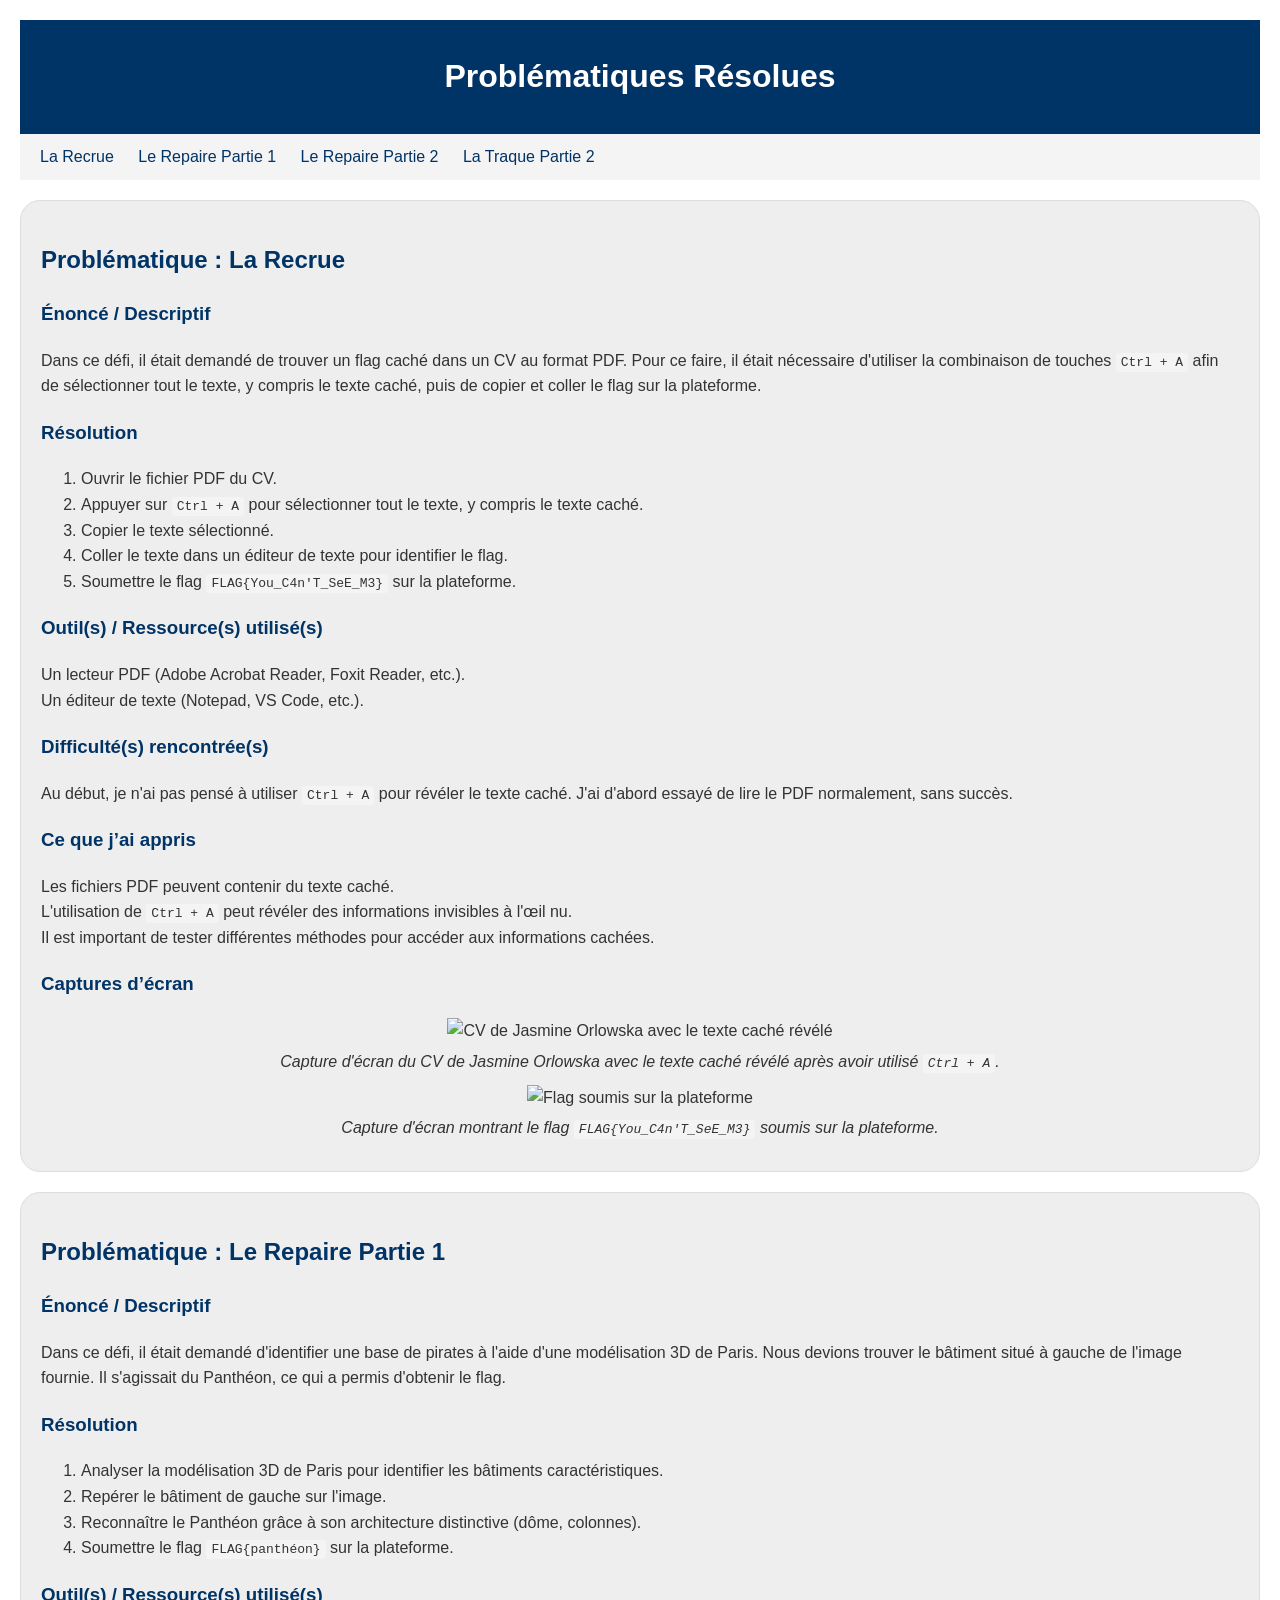
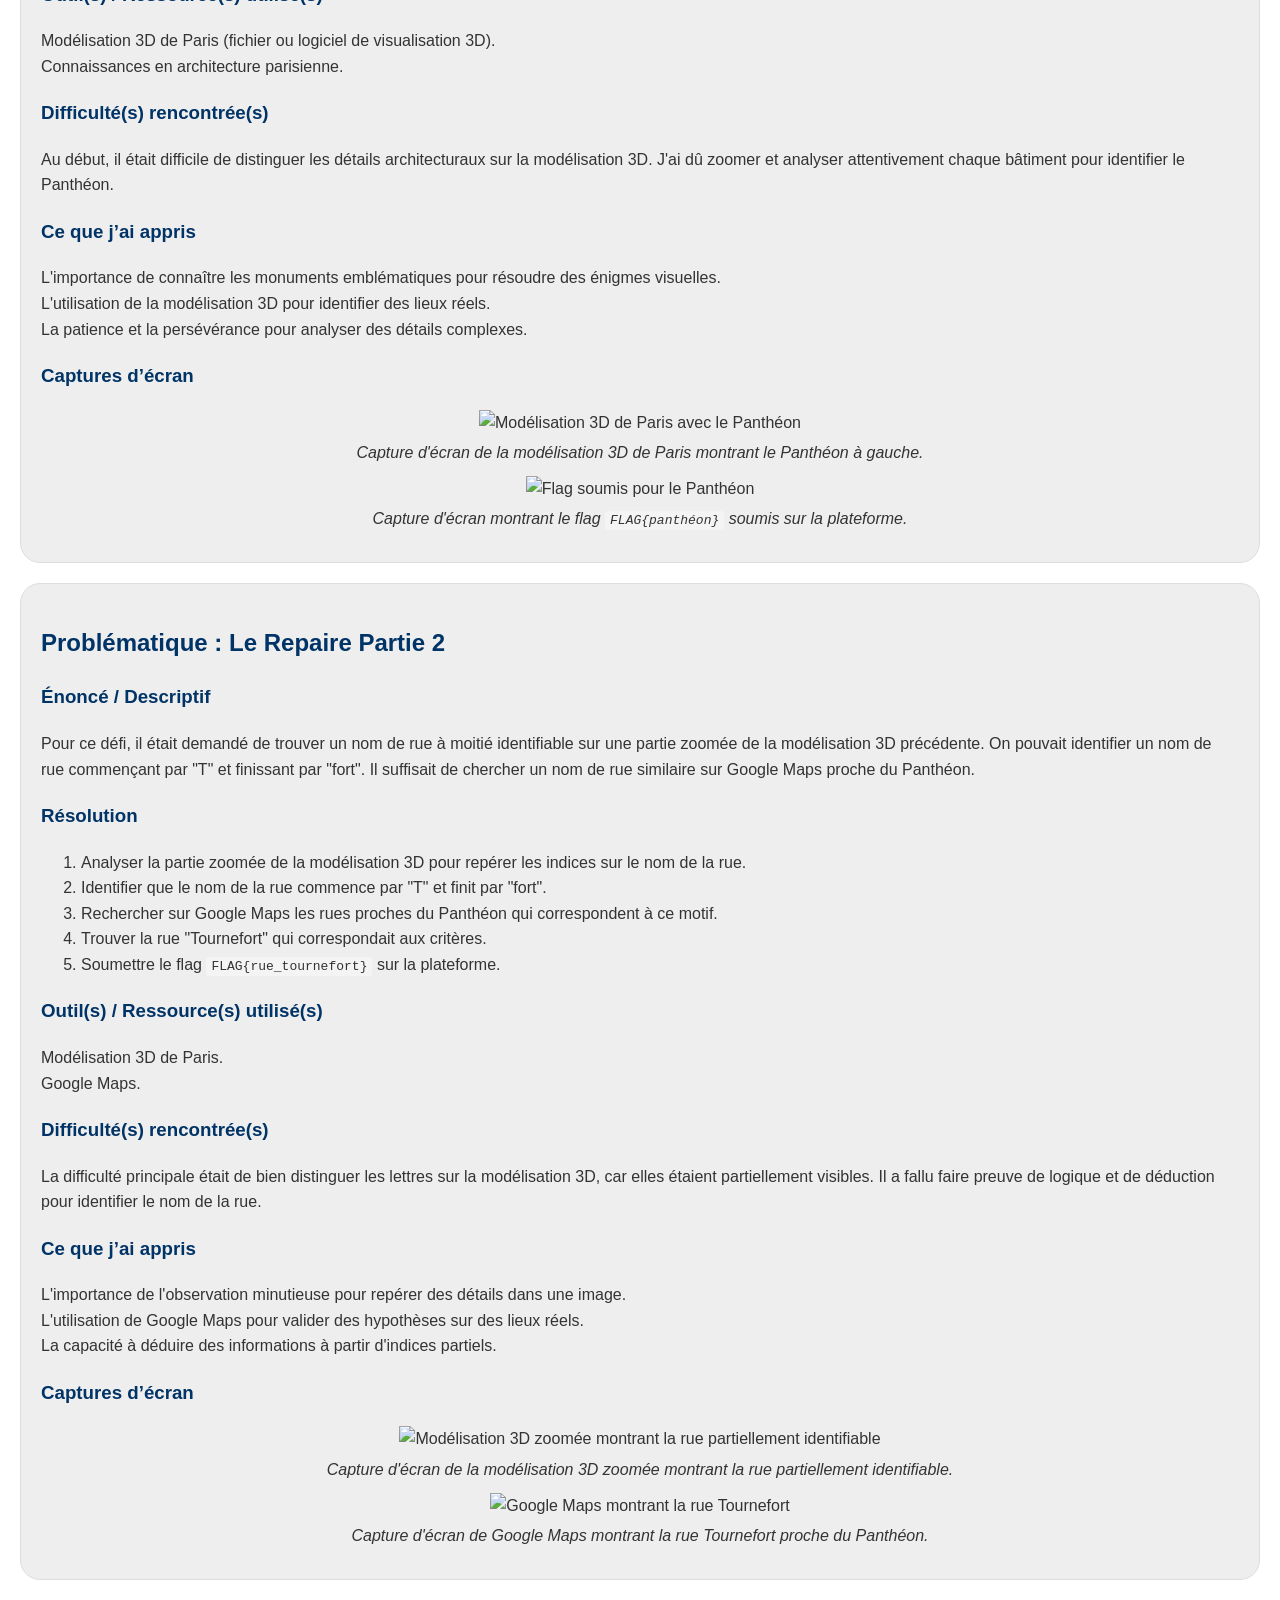
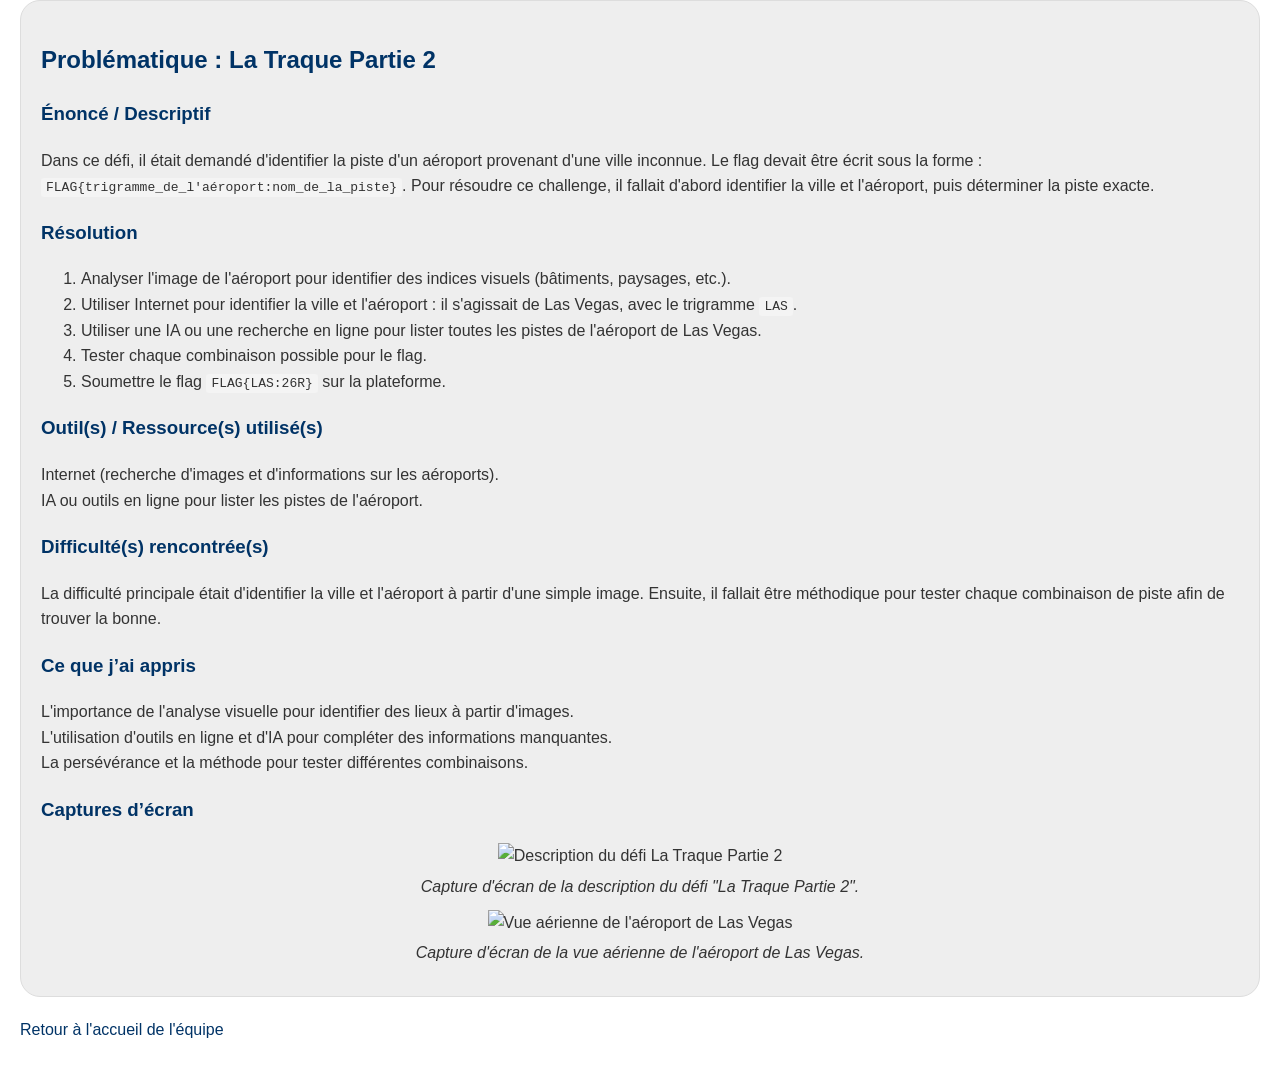
==== alexandre-bouchey.html @ 7305a007 "Added roles & created members templates" ====
<!DOCTYPE html>
<html lang="fr">
<head>
    <meta charset="UTF-8">
    <meta name="viewport" content="width=device-width, initial-scale=1.0">
    <title>Problématiques Résolues - Cybersécurité</title>
    <link rel="stylesheet" href="style.css" />
</head>
<body>
    <header>
        <h1>Problématiques Résolues</h1>
    </header>

    <nav>
        <a href="#recrue">La Recrue</a>
        <a href="#repaire1">Le Repaire Partie 1</a>
        <a href="#repaire2">Le Repaire Partie 2</a>
        <a href="#traque2">La Traque Partie 2</a>
    </nav>

    <main>
        <!-- Problématique 1 : La Recrue -->
        <section id="recrue">
            <h2>Problématique : La Recrue</h2>

            <h3>Énoncé / Descriptif</h3>
            <p>
                Dans ce défi, il était demandé de trouver un flag caché dans un CV au format PDF.
                Pour ce faire, il était nécessaire d'utiliser la combinaison de touches <code>Ctrl + A</code>
                afin de sélectionner tout le texte, y compris le texte caché, puis de copier et coller le flag sur la plateforme.
            </p>

            <h3>Résolution</h3>
            <ol>
                <li>Ouvrir le fichier PDF du CV.</li>
                <li>Appuyer sur <code>Ctrl + A</code> pour sélectionner tout le texte, y compris le texte caché.</li>
                <li>Copier le texte sélectionné.</li>
                <li>Coller le texte dans un éditeur de texte pour identifier le flag.</li>
                <li>Soumettre le flag <code>FLAG{You_C4n'T_SeE_M3}</code> sur la plateforme.</li>
            </ol>

            <h3>Outil(s) / Ressource(s) utilisé(s)</h3>
            <ul>
                <li>Un lecteur PDF (Adobe Acrobat Reader, Foxit Reader, etc.).</li>
                <li>Un éditeur de texte (Notepad, VS Code, etc.).</li>
            </ul>

            <h3>Difficulté(s) rencontrée(s)</h3>
            <p>
                Au début, je n'ai pas pensé à utiliser <code>Ctrl + A</code> pour révéler le texte caché.
                J'ai d'abord essayé de lire le PDF normalement, sans succès.
            </p>

            <h3>Ce que j’ai appris</h3>
            <ul>
                <li>Les fichiers PDF peuvent contenir du texte caché.</li>
                <li>L'utilisation de <code>Ctrl + A</code> peut révéler des informations invisibles à l'œil nu.</li>
                <li>Il est important de tester différentes méthodes pour accéder aux informations cachées.</li>
            </ul>

            <h3>Captures d’écran</h3>
            <figure>
                <img src="/assets/2_revealed_text.jpeg" alt="CV de Jasmine Orlowska avec le texte caché révélé">
                <figcaption>
                    Capture d'écran du CV de Jasmine Orlowska avec le texte caché révélé après avoir utilisé <code>Ctrl + A</code>.
                </figcaption>
            </figure>
            <figure>
                <img src="/assets/2_flag_submit.jpeg" alt="Flag soumis sur la plateforme">
                <figcaption>
                    Capture d'écran montrant le flag <code>FLAG{You_C4n'T_SeE_M3}</code> soumis sur la plateforme.
                </figcaption>
            </figure>
        </section>

        <!-- Problématique 2 : Le Repaire Partie 1 -->
        <section id="repaire1">
            <h2>Problématique : Le Repaire Partie 1</h2>

            <h3>Énoncé / Descriptif</h3>
            <p>
                Dans ce défi, il était demandé d'identifier une base de pirates à l'aide d'une modélisation 3D de Paris.
                Nous devions trouver le bâtiment situé à gauche de l'image fournie.
                Il s'agissait du Panthéon, ce qui a permis d'obtenir le flag.
            </p>

            <h3>Résolution</h3>
            <ol>
                <li>Analyser la modélisation 3D de Paris pour identifier les bâtiments caractéristiques.</li>
                <li>Repérer le bâtiment de gauche sur l'image.</li>
                <li>Reconnaître le Panthéon grâce à son architecture distinctive (dôme, colonnes).</li>
                <li>Soumettre le flag <code>FLAG{panthéon}</code> sur la plateforme.</li>
            </ol>

            <h3>Outil(s) / Ressource(s) utilisé(s)</h3>
            <ul>
                <li>Modélisation 3D de Paris (fichier ou logiciel de visualisation 3D).</li>
                <li>Connaissances en architecture parisienne.</li>
            </ul>

            <h3>Difficulté(s) rencontrée(s)</h3>
            <p>
                Au début, il était difficile de distinguer les détails architecturaux sur la modélisation 3D.
                J'ai dû zoomer et analyser attentivement chaque bâtiment pour identifier le Panthéon.
            </p>

            <h3>Ce que j’ai appris</h3>
            <ul>
                <li>L'importance de connaître les monuments emblématiques pour résoudre des énigmes visuelles.</li>
                <li>L'utilisation de la modélisation 3D pour identifier des lieux réels.</li>
                <li>La patience et la persévérance pour analyser des détails complexes.</li>
            </ul>

            <h3>Captures d’écran</h3>
            <figure>
                <img src="/assets/3_pantheon_3d.png" alt="Modélisation 3D de Paris avec le Panthéon">
                <figcaption>
                    Capture d'écran de la modélisation 3D de Paris montrant le Panthéon à gauche.
                </figcaption>
            </figure>
            <figure>
                <img src="/assets/3_flag_submit.jpeg" alt="Flag soumis pour le Panthéon">
                <figcaption>
                    Capture d'écran montrant le flag <code>FLAG{panthéon}</code> soumis sur la plateforme.
                </figcaption>
            </figure>
        </section>

        <!-- Problématique 3 : Le Repaire Partie 2 -->
        <section id="repaire2">
            <h2>Problématique : Le Repaire Partie 2</h2>

            <h3>Énoncé / Descriptif</h3>
            <p>
                Pour ce défi, il était demandé de trouver un nom de rue à moitié identifiable sur une partie zoomée de la modélisation 3D précédente.
                On pouvait identifier un nom de rue commençant par "T" et finissant par "fort".
                Il suffisait de chercher un nom de rue similaire sur Google Maps proche du Panthéon.
            </p>

            <h3>Résolution</h3>
            <ol>
                <li>Analyser la partie zoomée de la modélisation 3D pour repérer les indices sur le nom de la rue.</li>
                <li>Identifier que le nom de la rue commence par "T" et finit par "fort".</li>
                <li>Rechercher sur Google Maps les rues proches du Panthéon qui correspondent à ce motif.</li>
                <li>Trouver la rue "Tournefort" qui correspondait aux critères.</li>
                <li>Soumettre le flag <code>FLAG{rue_tournefort}</code> sur la plateforme.</li>
            </ol>

            <h3>Outil(s) / Ressource(s) utilisé(s)</h3>
            <ul>
                <li>Modélisation 3D de Paris.</li>
                <li>Google Maps.</li>
            </ul>

            <h3>Difficulté(s) rencontrée(s)</h3>
            <p>
                La difficulté principale était de bien distinguer les lettres sur la modélisation 3D, car elles étaient partiellement visibles.
                Il a fallu faire preuve de logique et de déduction pour identifier le nom de la rue.
            </p>

            <h3>Ce que j’ai appris</h3>
            <ul>
                <li>L'importance de l'observation minutieuse pour repérer des détails dans une image.</li>
                <li>L'utilisation de Google Maps pour valider des hypothèses sur des lieux réels.</li>
                <li>La capacité à déduire des informations à partir d'indices partiels.</li>
            </ul>

            <h3>Captures d’écran</h3>
            <figure>
                <img src="/assets/4_rue_tournefort.png" alt="Modélisation 3D zoomée montrant la rue partiellement identifiable">
                <figcaption>
                    Capture d'écran de la modélisation 3D zoomée montrant la rue partiellement identifiable.
                </figcaption>
            </figure>
            <figure>
                <img src="/assets/4_google_maps.png" alt="Google Maps montrant la rue Tournefort">
                <figcaption>
                    Capture d'écran de Google Maps montrant la rue Tournefort proche du Panthéon.
                </figcaption>
            </figure>
            <!--<figure>
                <img src="/assets/" alt="Flag soumis pour la rue Tournefort">
                <figcaption>
                    Capture d'écran montrant le flag <code>FLAG{rue_tournefort}</code> soumis sur la plateforme.
                </figcaption>
            </figure> --!>
        </section>

        <!-- Problématique 4 : La Traque Partie 2 -->
        <section id="traque2">
            <h2>Problématique : La Traque Partie 2</h2>

            <h3>Énoncé / Descriptif</h3>
            <p>
                Dans ce défi, il était demandé d'identifier la piste d'un aéroport provenant d'une ville inconnue.
                Le flag devait être écrit sous la forme : <code>FLAG{trigramme_de_l'aéroport:nom_de_la_piste}</code>.
                Pour résoudre ce challenge, il fallait d'abord identifier la ville et l'aéroport, puis déterminer la piste exacte.
            </p>

            <h3>Résolution</h3>
            <ol>
                <li>Analyser l'image de l'aéroport pour identifier des indices visuels (bâtiments, paysages, etc.).</li>
                <li>Utiliser Internet pour identifier la ville et l'aéroport : il s'agissait de Las Vegas, avec le trigramme <code>LAS</code>.</li>
                <li>Utiliser une IA ou une recherche en ligne pour lister toutes les pistes de l'aéroport de Las Vegas.</li>
                <li>Tester chaque combinaison possible pour le flag.</li>
                <li>Soumettre le flag <code>FLAG{LAS:26R}</code> sur la plateforme.</li>
            </ol>

            <h3>Outil(s) / Ressource(s) utilisé(s)</h3>
            <ul>
                <li>Internet (recherche d'images et d'informations sur les aéroports).</li>
                <li>IA ou outils en ligne pour lister les pistes de l'aéroport.</li>
            </ul>

            <h3>Difficulté(s) rencontrée(s)</h3>
            <p>
                La difficulté principale était d'identifier la ville et l'aéroport à partir d'une simple image.
                Ensuite, il fallait être méthodique pour tester chaque combinaison de piste afin de trouver la bonne.
            </p>

            <h3>Ce que j’ai appris</h3>
            <ul>
                <li>L'importance de l'analyse visuelle pour identifier des lieux à partir d'images.</li>
                <li>L'utilisation d'outils en ligne et d'IA pour compléter des informations manquantes.</li>
                <li>La persévérance et la méthode pour tester différentes combinaisons.</li>
            </ul>

            <h3>Captures d’écran</h3>
            <figure>
                <img src="/assets/instructions_la_traque_2.png" alt="Description du défi La Traque Partie 2">
                <figcaption>
                    Capture d'écran de la description du défi "La Traque Partie 2".
                </figcaption>
            </figure>
            <figure>
                <img src="/assets/5_las_vegas_airport.jpg" alt="Vue aérienne de l'aéroport de Las Vegas" height="750px">
                <figcaption>
                    Capture d'écran de la vue aérienne de l'aéroport de Las Vegas.
                </figcaption>
            </figure>
            <!--<figure>
                <img src="/assets/" alt="">
                <figcaption>
                </figcaption>
            </figure> -->
        </section>
    </main>

    <footer>
        <p><a href="index.html">Retour à l'accueil de l'équipe</a></p>
    </footer>
</body>
</html>
---- style.css ----
html {
    scroll-behavior: smooth;
}

body {
    font-family: Arial, sans-serif;
    line-height: 1.6;
    margin: 0;
    padding: 20px;
    color: #333;
}

header {
    background-color: #003366;
    color: white;
    padding: 10px 20px;
    text-align: center;

}

nav {
    background-color: #f4f4f4;
    padding: 10px;
}

nav a {
    margin: 0 10px;
    color: #003366;
    text-decoration: none;
}

section {
    margin: 20px 0;
    padding: 20px;
    border: 1px solid #ddd;
    border-radius: 20px;
    background-color: #eeeeee;
}

h1 {
    color: white;
}

h2, h3 {
    color: #003366;
}

code {
    background-color: #f4f4f4;
    padding: 2px 5px;
    border-radius: 3px;
    font-family: monospace;
}

figure {
    margin: 10px 0;
    text-align: center;
}

figcaption {
    font-style: italic;
    margin-top: 5px;
}

a {
    color: #003366;
    text-decoration: none;
}

a:hover {
    text-decoration: underline;
}

ul {
    list-style: none;
    padding: 0;
}

img {
    max-width: 100%;
}
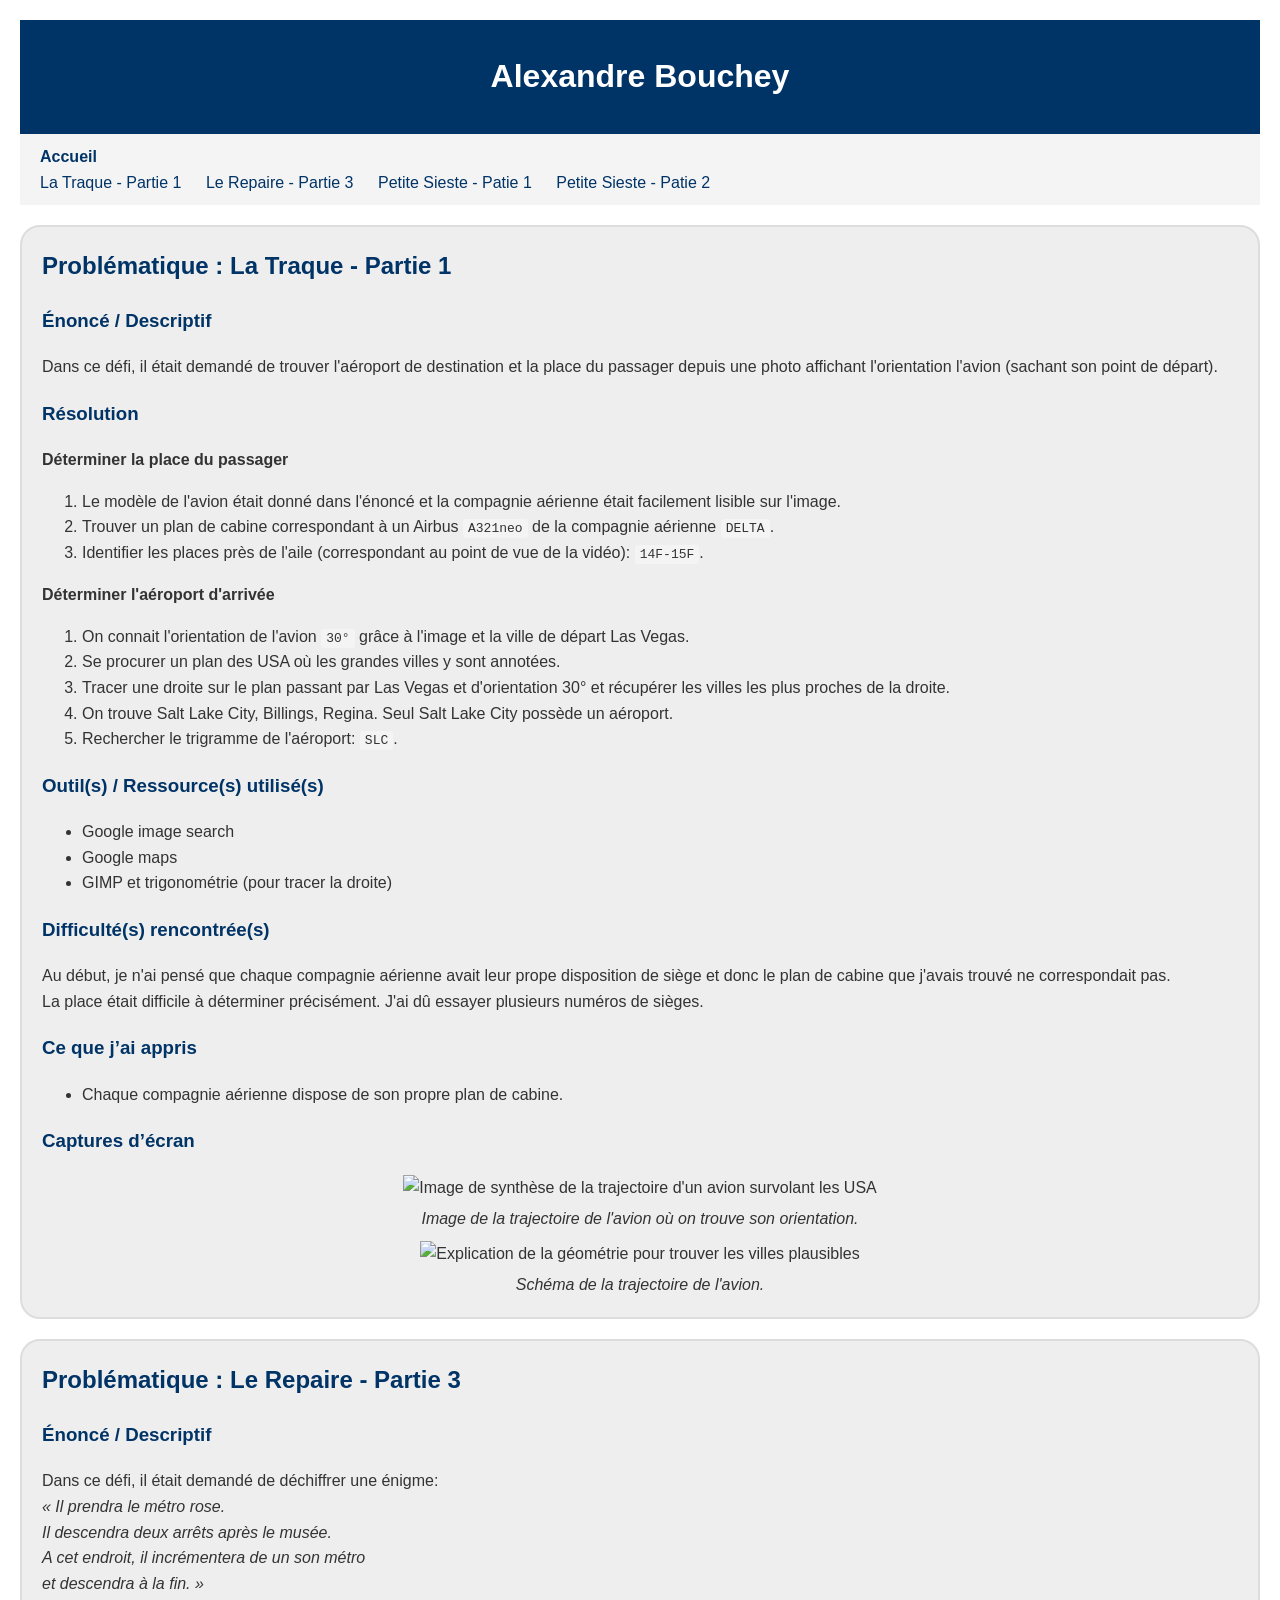
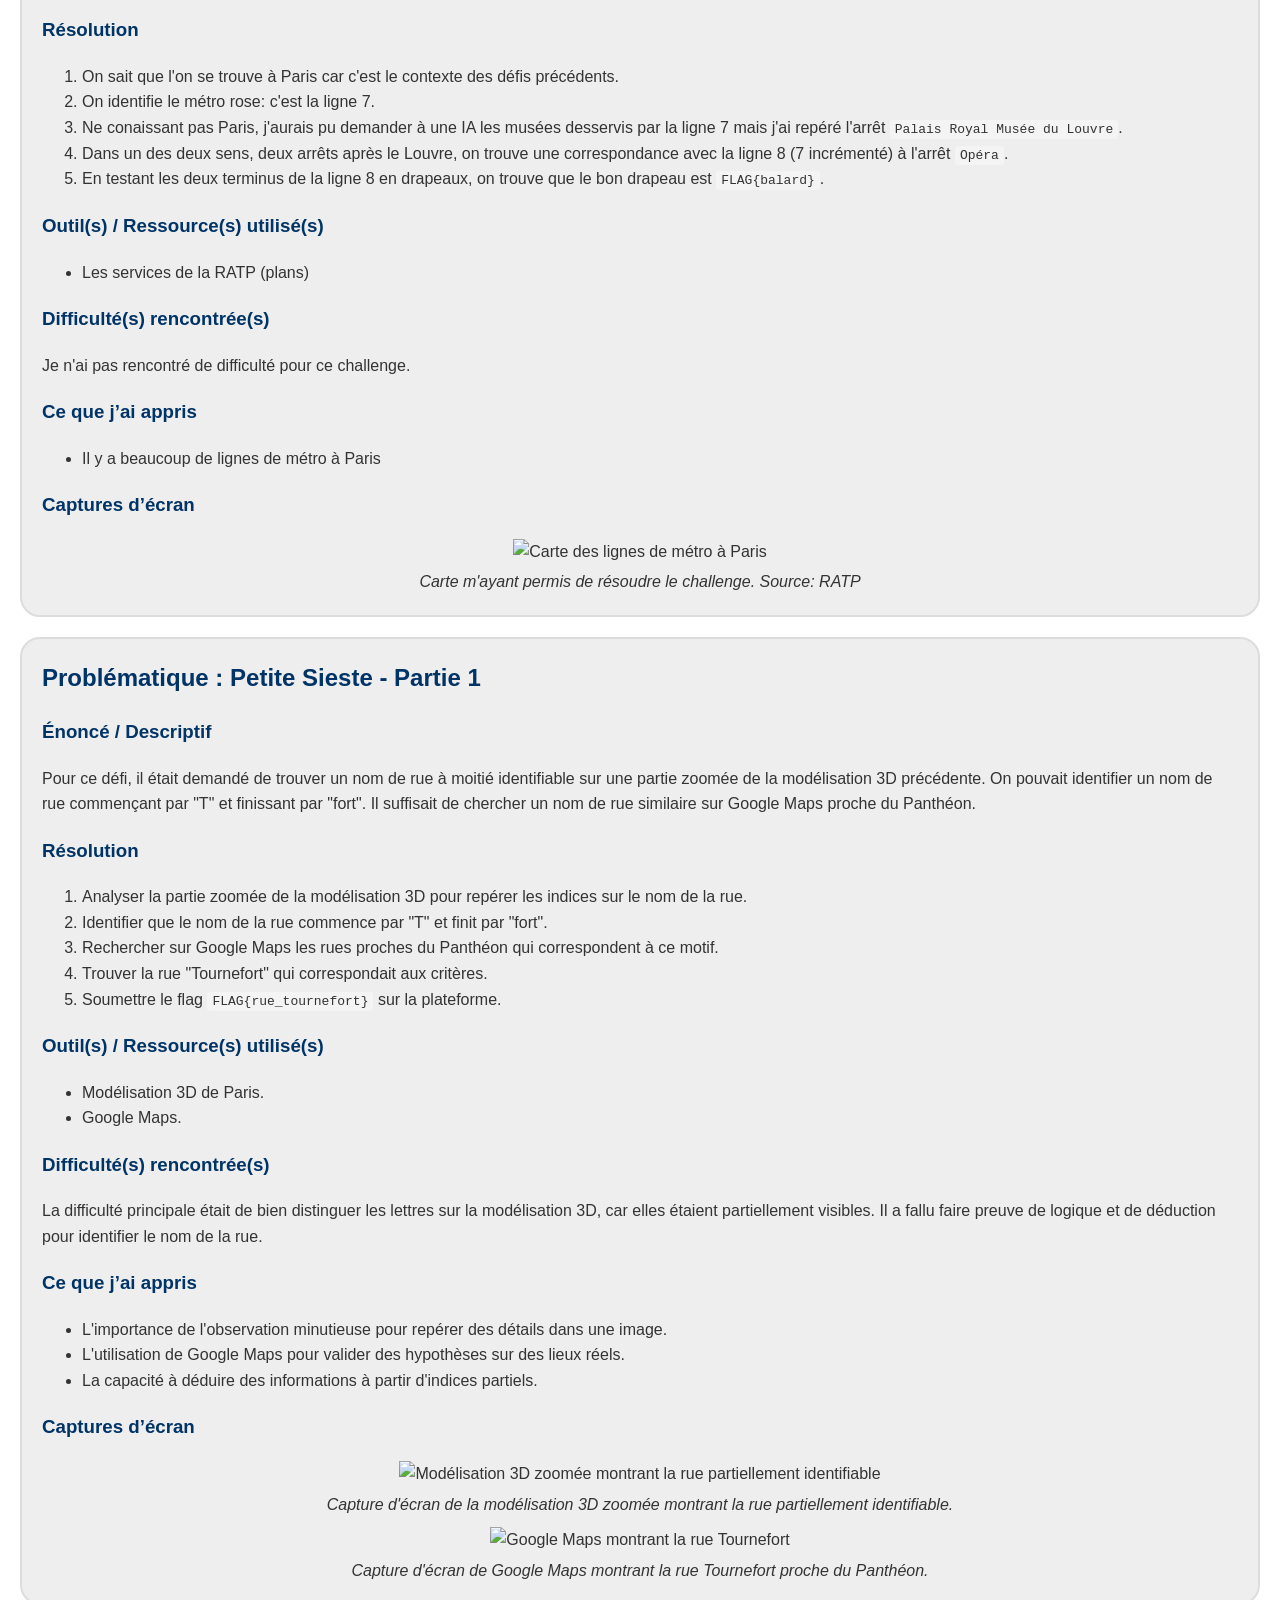
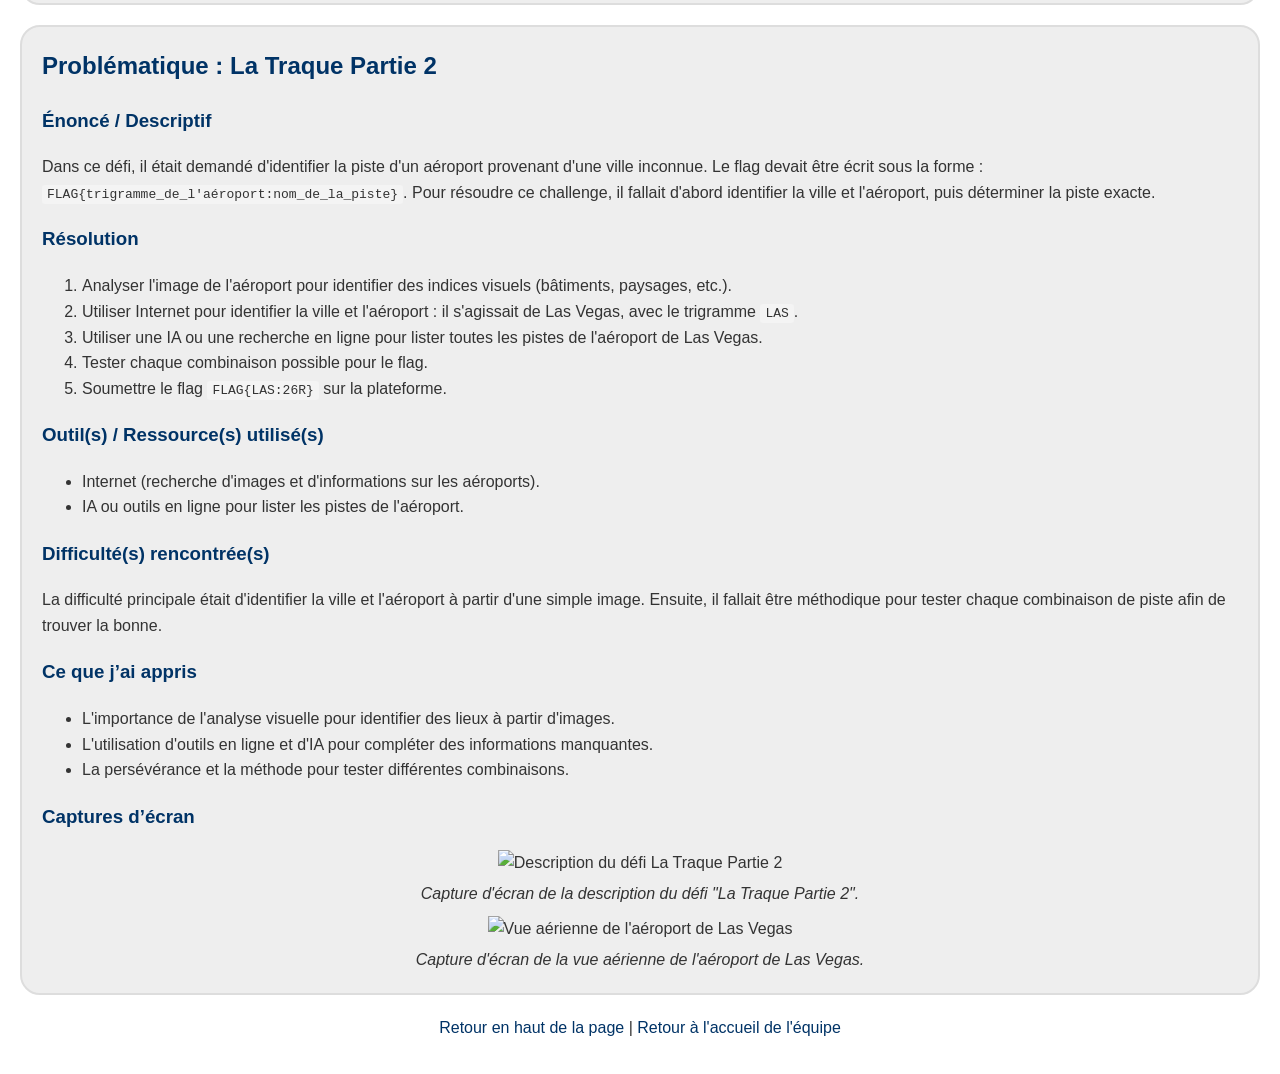
==== commit 0e47ccb5: "started to fill in informations & adjusted the look" ====
--- a/alexandre-bouchey.html
+++ b/alexandre-bouchey.html
@@ -3,132 +3,135 @@
 <head>
     <meta charset="UTF-8">
     <meta name="viewport" content="width=device-width, initial-scale=1.0">
-    <title>Problématiques Résolues - Cybersécurité</title>
+    <title>NGGYU - Alexandre Bouchey</title>
     <link rel="stylesheet" href="style.css" />
 </head>
 <body>
     <header>
-        <h1>Problématiques Résolues</h1>
+        <h1>Alexandre Bouchey</h1>
     </header>
 
     <nav>
-        <a href="#recrue">La Recrue</a>
-        <a href="#repaire1">Le Repaire Partie 1</a>
-        <a href="#repaire2">Le Repaire Partie 2</a>
-        <a href="#traque2">La Traque Partie 2</a>
+        <a class="important-link" href="/index.html">Accueil</a>
+        <br/>
+        <a href="#traque1">La Traque - Partie 1</a>
+        <a href="#repaire3">Le Repaire - Partie 3</a>
+        <a href="#petite-sieste1">Petite Sieste - Patie 1</a>
+        <a href="#petite-sieste2">Petite Sieste - Patie 2</a>
     </nav>
 
     <main>
-        <!-- Problématique 1 : La Recrue -->
-        <section id="recrue">
-            <h2>Problématique : La Recrue</h2>
-
-            <h3>Énoncé / Descriptif</h3>
-            <p>
-                Dans ce défi, il était demandé de trouver un flag caché dans un CV au format PDF.
-                Pour ce faire, il était nécessaire d'utiliser la combinaison de touches <code>Ctrl + A</code>
-                afin de sélectionner tout le texte, y compris le texte caché, puis de copier et coller le flag sur la plateforme.
-            </p>
-
-            <h3>Résolution</h3>
-            <ol>
-                <li>Ouvrir le fichier PDF du CV.</li>
-                <li>Appuyer sur <code>Ctrl + A</code> pour sélectionner tout le texte, y compris le texte caché.</li>
-                <li>Copier le texte sélectionné.</li>
-                <li>Coller le texte dans un éditeur de texte pour identifier le flag.</li>
-                <li>Soumettre le flag <code>FLAG{You_C4n'T_SeE_M3}</code> sur la plateforme.</li>
-            </ol>
-
-            <h3>Outil(s) / Ressource(s) utilisé(s)</h3>
-            <ul>
-                <li>Un lecteur PDF (Adobe Acrobat Reader, Foxit Reader, etc.).</li>
-                <li>Un éditeur de texte (Notepad, VS Code, etc.).</li>
-            </ul>
-
-            <h3>Difficulté(s) rencontrée(s)</h3>
-            <p>
-                Au début, je n'ai pas pensé à utiliser <code>Ctrl + A</code> pour révéler le texte caché.
-                J'ai d'abord essayé de lire le PDF normalement, sans succès.
-            </p>
-
-            <h3>Ce que j’ai appris</h3>
-            <ul>
-                <li>Les fichiers PDF peuvent contenir du texte caché.</li>
-                <li>L'utilisation de <code>Ctrl + A</code> peut révéler des informations invisibles à l'œil nu.</li>
-                <li>Il est important de tester différentes méthodes pour accéder aux informations cachées.</li>
-            </ul>
-
-            <h3>Captures d’écran</h3>
-            <figure>
-                <img src="/assets/2_revealed_text.jpeg" alt="CV de Jasmine Orlowska avec le texte caché révélé">
-                <figcaption>
-                    Capture d'écran du CV de Jasmine Orlowska avec le texte caché révélé après avoir utilisé <code>Ctrl + A</code>.
-                </figcaption>
-            </figure>
-            <figure>
-                <img src="/assets/2_flag_submit.jpeg" alt="Flag soumis sur la plateforme">
-                <figcaption>
-                    Capture d'écran montrant le flag <code>FLAG{You_C4n'T_SeE_M3}</code> soumis sur la plateforme.
-                </figcaption>
-            </figure>
-        </section>
-
-        <!-- Problématique 2 : Le Repaire Partie 1 -->
-        <section id="repaire1">
-            <h2>Problématique : Le Repaire Partie 1</h2>
-
-            <h3>Énoncé / Descriptif</h3>
-            <p>
-                Dans ce défi, il était demandé d'identifier une base de pirates à l'aide d'une modélisation 3D de Paris.
-                Nous devions trouver le bâtiment situé à gauche de l'image fournie.
-                Il s'agissait du Panthéon, ce qui a permis d'obtenir le flag.
-            </p>
-
-            <h3>Résolution</h3>
-            <ol>
-                <li>Analyser la modélisation 3D de Paris pour identifier les bâtiments caractéristiques.</li>
-                <li>Repérer le bâtiment de gauche sur l'image.</li>
-                <li>Reconnaître le Panthéon grâce à son architecture distinctive (dôme, colonnes).</li>
-                <li>Soumettre le flag <code>FLAG{panthéon}</code> sur la plateforme.</li>
-            </ol>
-
-            <h3>Outil(s) / Ressource(s) utilisé(s)</h3>
-            <ul>
-                <li>Modélisation 3D de Paris (fichier ou logiciel de visualisation 3D).</li>
-                <li>Connaissances en architecture parisienne.</li>
-            </ul>
-
-            <h3>Difficulté(s) rencontrée(s)</h3>
-            <p>
-                Au début, il était difficile de distinguer les détails architecturaux sur la modélisation 3D.
-                J'ai dû zoomer et analyser attentivement chaque bâtiment pour identifier le Panthéon.
-            </p>
-
-            <h3>Ce que j’ai appris</h3>
-            <ul>
-                <li>L'importance de connaître les monuments emblématiques pour résoudre des énigmes visuelles.</li>
-                <li>L'utilisation de la modélisation 3D pour identifier des lieux réels.</li>
-                <li>La patience et la persévérance pour analyser des détails complexes.</li>
-            </ul>
-
-            <h3>Captures d’écran</h3>
-            <figure>
-                <img src="/assets/3_pantheon_3d.png" alt="Modélisation 3D de Paris avec le Panthéon">
-                <figcaption>
-                    Capture d'écran de la modélisation 3D de Paris montrant le Panthéon à gauche.
-                </figcaption>
-            </figure>
-            <figure>
-                <img src="/assets/3_flag_submit.jpeg" alt="Flag soumis pour le Panthéon">
-                <figcaption>
-                    Capture d'écran montrant le flag <code>FLAG{panthéon}</code> soumis sur la plateforme.
-                </figcaption>
-            </figure>
-        </section>
-
-        <!-- Problématique 3 : Le Repaire Partie 2 -->
-        <section id="repaire2">
-            <h2>Problématique : Le Repaire Partie 2</h2>
+        <section id="traque1">
+            <h2>Problématique : La Traque - Partie 1</h2>
+
+            <h3>Énoncé / Descriptif</h3>
+            <p>
+                Dans ce défi, il était demandé de trouver l'aéroport de destination et la place du passager depuis une photo affichant l'orientation l'avion (sachant son point de départ).
+            </p>
+
+            <h3>Résolution</h3>
+            <strong>Déterminer la place du passager</strong>
+            <ol>
+                <li>Le modèle de l'avion était donné dans l'énoncé et la compagnie aérienne était facilement lisible sur l'image.</li>
+                <li>Trouver un plan de cabine correspondant à un Airbus <code>A321neo</code> de la compagnie aérienne <code>DELTA</code>.</li>
+                <li>Identifier les places près de l'aile (correspondant au point de vue de la vidéo): <code>14F-15F</code>.</li>
+            </ol>
+            <strong>Déterminer l'aéroport d'arrivée</strong>
+            <ol>
+                <li>On connait l'orientation de l'avion <code>30°</code> grâce à l'image et la ville de départ Las Vegas.</li>
+                <li>Se procurer un plan des USA où les grandes villes y sont annotées.</li>
+                <li>Tracer une droite sur le plan passant par Las Vegas et d'orientation 30° et récupérer les villes les plus proches de la droite.</li>
+                <li>On trouve Salt Lake City, Billings, Regina. Seul Salt Lake City possède un aéroport.</li>
+                <li>Rechercher le trigramme de l'aéroport: <code>SLC</code>.</li>
+            </ol>
+
+            <h3>Outil(s) / Ressource(s) utilisé(s)</h3>
+            <ul>
+                <li>Google image search</li>
+                <li>Google maps</li>
+                <li>GIMP et trigonométrie (pour tracer la droite)</li>
+            </ul>
+
+            <h3>Difficulté(s) rencontrée(s)</h3>
+            <p>
+                Au début, je n'ai pensé que chaque compagnie aérienne avait leur prope disposition de siège et donc le plan de cabine que j'avais trouvé ne correspondait pas.
+                <br/>
+                La place était difficile à déterminer précisément. J'ai dû essayer plusieurs numéros de sièges.
+            </p>
+
+            <h3>Ce que j’ai appris</h3>
+            <ul>
+                <li>Chaque compagnie aérienne dispose de son propre plan de cabine.</li>
+            </ul>
+
+            <h3>Captures d’écran</h3>
+            <figure>
+                <img src="/assets/image_traque_2.jpg" alt="Image de synthèse de la trajectoire d'un avion survolant les USA">
+                <figcaption>
+                    Image de la trajectoire de l'avion où on trouve son orientation.
+                </figcaption>
+            </figure>
+            <figure>
+                <img src="/assets/la_traque_trigo.png" alt="Explication de la géométrie pour trouver les villes plausibles">
+                <figcaption>
+                    Schéma de la trajectoire de l'avion.
+                </figcaption>
+            </figure>
+        </section>
+
+        <section id="repaire3">
+            <h2>Problématique : Le Repaire - Partie 3</h2>
+
+            <h3>Énoncé / Descriptif</h3>
+            <p>
+                Dans ce défi, il était demandé de déchiffrer une énigme:
+                <br/>
+                <q>
+                    Il prendra le métro rose.
+                    <br/>
+                    Il descendra deux arrêts après le musée.
+                    <br/>
+                    A cet endroit, il incrémentera de un son métro
+                    <br/>
+                    et descendra à la fin.
+                </q>
+            </p>
+
+            <h3>Résolution</h3>
+            <ol>
+                <li>On sait que l'on se trouve à Paris car c'est le contexte des défis précédents.</li>
+                <li>On identifie le métro rose: c'est la ligne 7.</li>
+                <li>Ne conaissant pas Paris, j'aurais pu demander à une IA les musées desservis par la ligne 7 mais j'ai repéré l'arrêt <code>Palais Royal Musée du Louvre</code>.</li>
+                <li>Dans un des deux sens, deux arrêts après le Louvre, on trouve une correspondance avec la ligne 8 (7 incrémenté) à l'arrêt <code>Opéra</code>.</li>
+                <li>En testant les deux terminus de la ligne 8 en drapeaux, on trouve que le bon drapeau est <code>FLAG{balard}</code>.</li>
+            </ol>
+
+            <h3>Outil(s) / Ressource(s) utilisé(s)</h3>
+            <ul>
+                <li>Les services de la RATP (plans)</li>
+            </ul>
+
+            <h3>Difficulté(s) rencontrée(s)</h3>
+            <p>
+                Je n'ai pas rencontré de difficulté pour ce challenge.
+            </p>
+
+            <h3>Ce que j’ai appris</h3>
+            <ul>
+                <li>Il y a beaucoup de lignes de métro à Paris</li>
+            </ul>
+
+            <h3>Captures d’écran</h3>
+            <figure>
+                <img src="/assets/plan_metro_paris.png" alt="Carte des lignes de métro à Paris">
+                <figcaption>
+                    Carte m'ayant permis de résoudre le challenge. Source: RATP
+                </figcaption>
+            </figure>
+        </section>
+
+        <section id="petite-sieste1">
+            <h2>Problématique : Petite Sieste - Partie 1</h2>
 
             <h3>Énoncé / Descriptif</h3>
             <p>
@@ -247,7 +250,11 @@
     </main>
 
     <footer>
-        <p><a href="index.html">Retour à l'accueil de l'équipe</a></p>
+        <p>
+            <a href="#">Retour en haut de la page</a>
+            |
+            <a href="index.html">Retour à l'accueil de l'équipe</a>
+        </p>
     </footer>
 </body>
 </html>
--- a/style.css
+++ b/style.css
@@ -15,7 +15,10 @@
     color: white;
     padding: 10px 20px;
     text-align: center;
+}
 
+footer {
+    text-align: center;
 }
 
 nav {
@@ -29,12 +32,24 @@
     text-decoration: none;
 }
 
+nav a.important-link {
+    font-weight: bold;
+}
+
 section {
     margin: 20px 0;
     padding: 20px;
-    border: 1px solid #ddd;
+    border: 2px solid #ddd;
     border-radius: 20px;
     background-color: #eeeeee;
+}
+
+section > *:first-child {
+    margin-top: 0;
+}
+
+section > *:last-child {
+    margin-bottom: 0;
 }
 
 h1 {
@@ -71,12 +86,37 @@
     text-decoration: underline;
 }
 
-ul {
-    list-style: none;
-    padding: 0;
-}
-
 img {
     max-width: 100%;
 }
 
+q {
+    font-style: italic;
+}
+
+/* Homepage specific style */
+#homepage section {
+    margin: 20px;
+    transition: all .2s ease;
+}
+
+#homepage section:hover {
+    border-color: #003366;
+    cursor: pointer;
+}
+
+#homepage > a {
+    text-decoration: none !important;
+}
+
+#homepage {
+    width: 100%;
+    display: flex;
+    flex-wrap: wrap;
+    justify-content: center;
+}
+
+#homepage > * {
+    width: min(500px, 100%);
+}
+
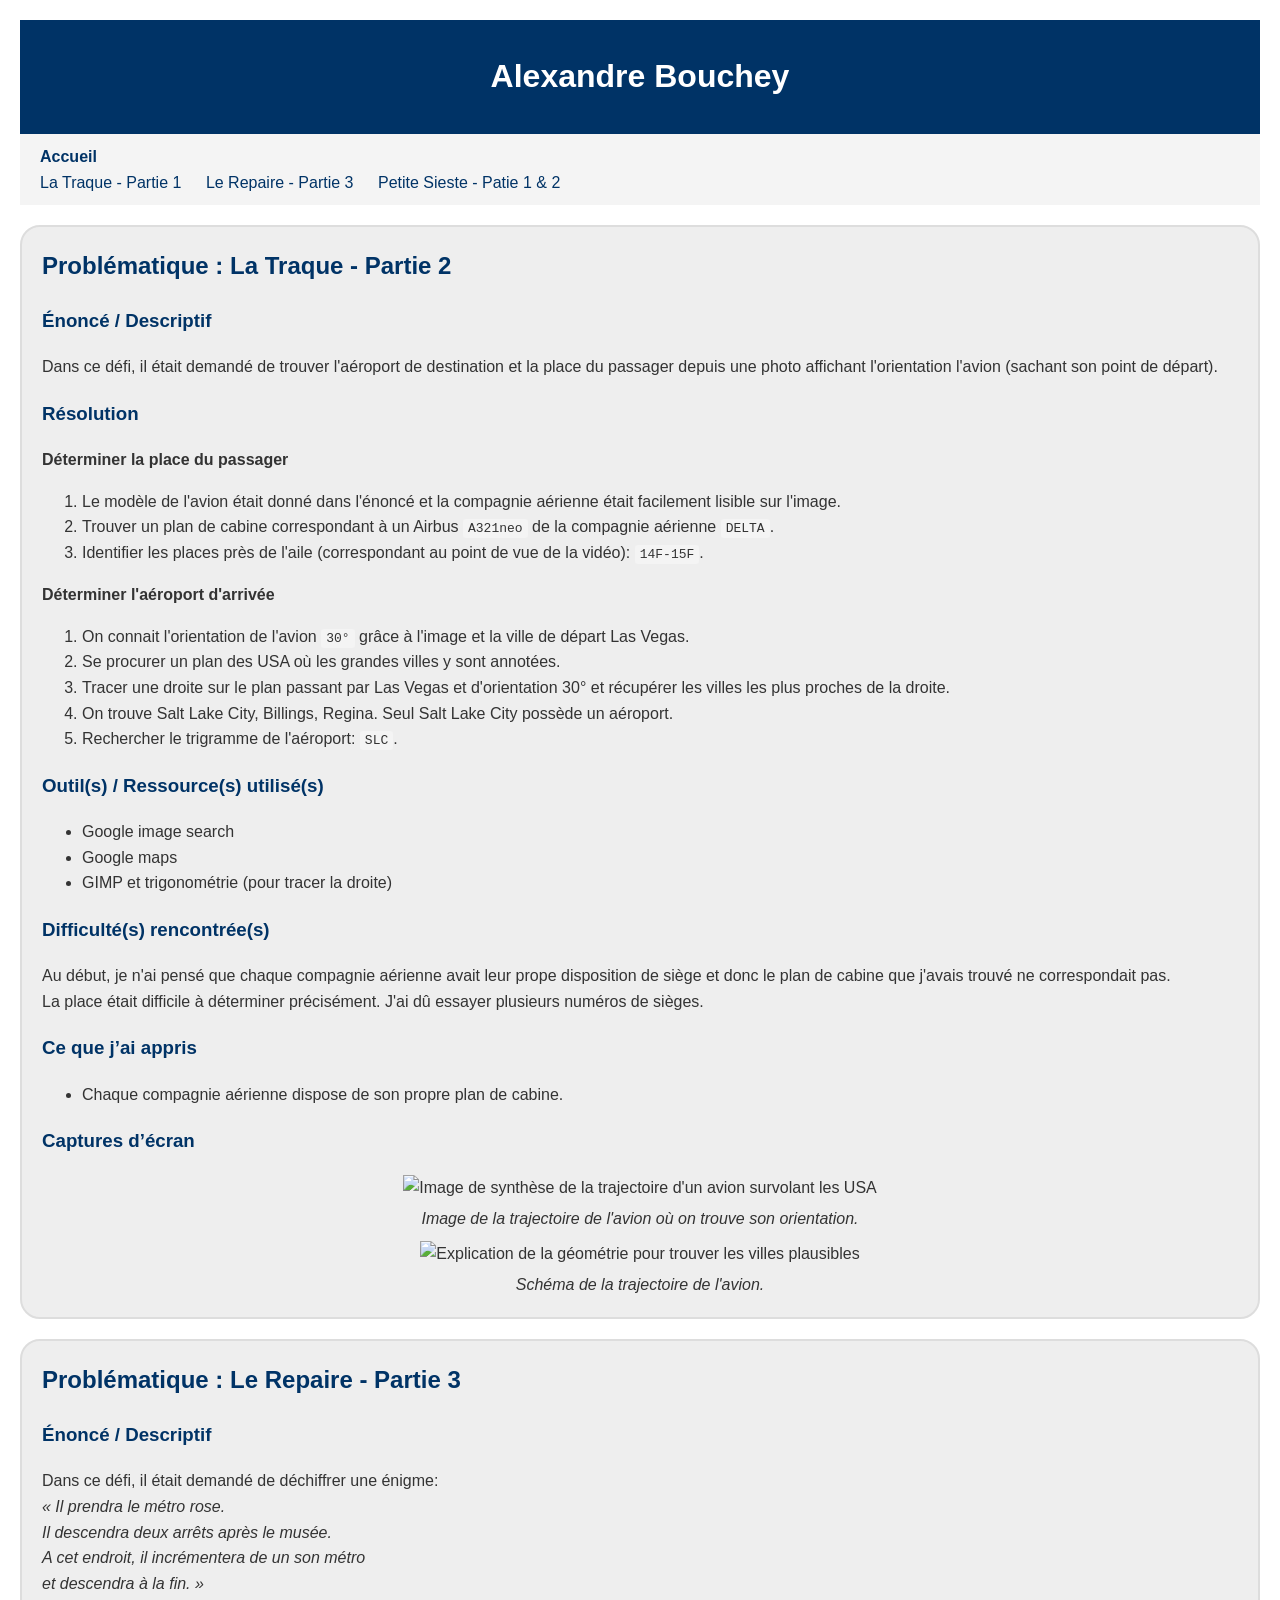
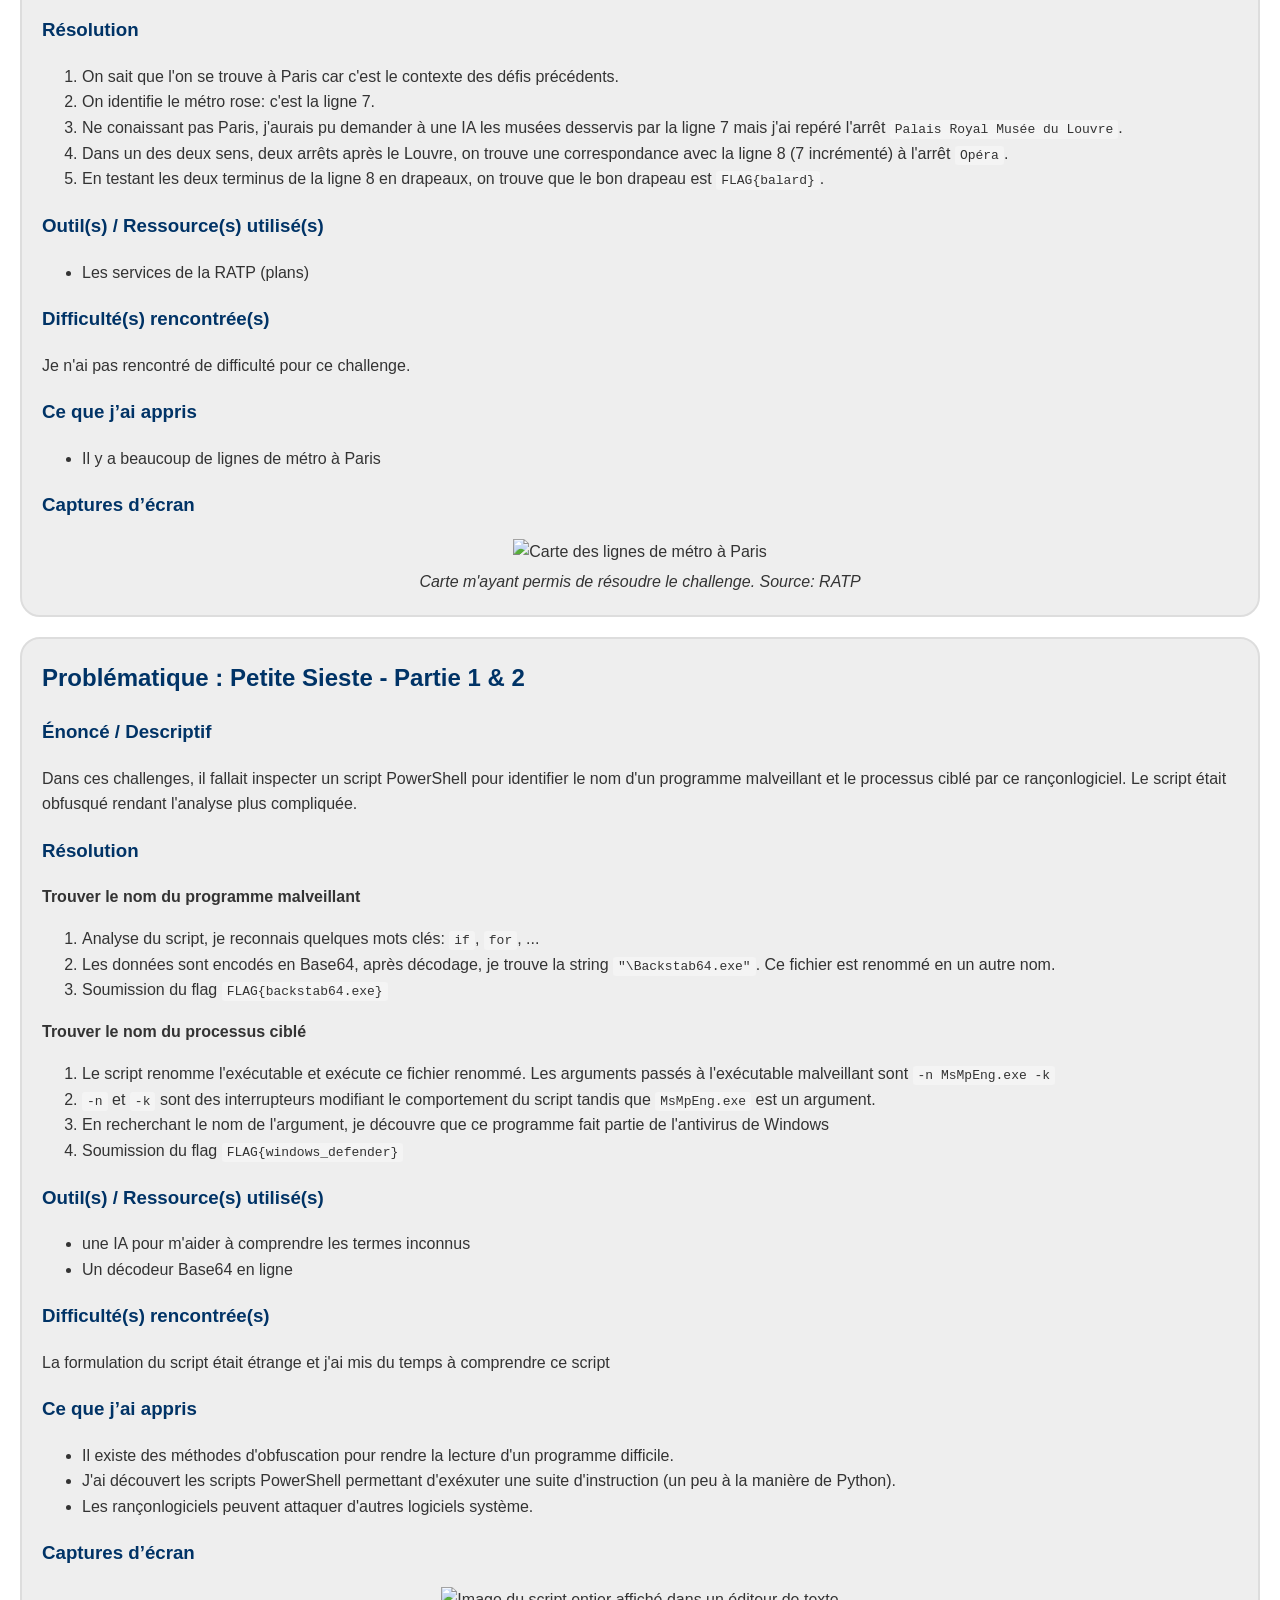
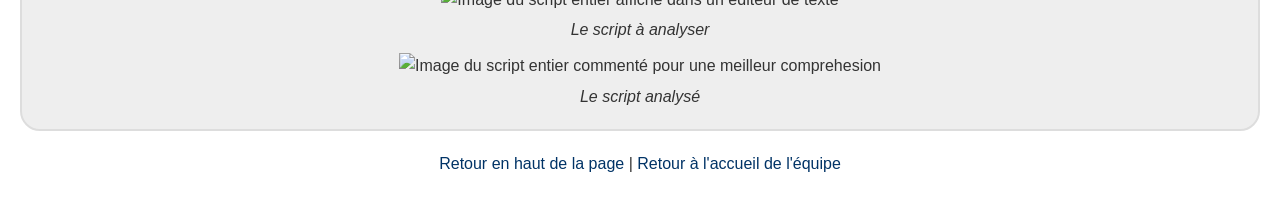
==== commit 224148b9: "completed alexandre's page" ====
--- a/alexandre-bouchey.html
+++ b/alexandre-bouchey.html
@@ -14,15 +14,14 @@
     <nav>
         <a class="important-link" href="/index.html">Accueil</a>
         <br/>
-        <a href="#traque1">La Traque - Partie 1</a>
+        <a href="#traque2">La Traque - Partie 1</a>
         <a href="#repaire3">Le Repaire - Partie 3</a>
-        <a href="#petite-sieste1">Petite Sieste - Patie 1</a>
-        <a href="#petite-sieste2">Petite Sieste - Patie 2</a>
+        <a href="#petite-sieste">Petite Sieste - Patie 1 & 2</a>
     </nav>
 
     <main>
-        <section id="traque1">
-            <h2>Problématique : La Traque - Partie 1</h2>
+        <section id="traque2">
+            <h2>Problématique : La Traque - Partie 2</h2>
 
             <h3>Énoncé / Descriptif</h3>
             <p>
@@ -130,122 +129,60 @@
             </figure>
         </section>
 
-        <section id="petite-sieste1">
-            <h2>Problématique : Petite Sieste - Partie 1</h2>
+        <section id="petite-sieste">
+            <h2>Problématique : Petite Sieste - Partie 1 & 2</h2>
 
             <h3>Énoncé / Descriptif</h3>
             <p>
-                Pour ce défi, il était demandé de trouver un nom de rue à moitié identifiable sur une partie zoomée de la modélisation 3D précédente.
-                On pouvait identifier un nom de rue commençant par "T" et finissant par "fort".
-                Il suffisait de chercher un nom de rue similaire sur Google Maps proche du Panthéon.
+                Dans ces challenges, il fallait inspecter un script PowerShell pour identifier le nom d'un programme malveillant et le processus ciblé par ce rançonlogiciel. Le script était obfusqué rendant l'analyse plus compliquée.
             </p>
 
             <h3>Résolution</h3>
+            <strong>Trouver le nom du programme malveillant</strong>
             <ol>
-                <li>Analyser la partie zoomée de la modélisation 3D pour repérer les indices sur le nom de la rue.</li>
-                <li>Identifier que le nom de la rue commence par "T" et finit par "fort".</li>
-                <li>Rechercher sur Google Maps les rues proches du Panthéon qui correspondent à ce motif.</li>
-                <li>Trouver la rue "Tournefort" qui correspondait aux critères.</li>
-                <li>Soumettre le flag <code>FLAG{rue_tournefort}</code> sur la plateforme.</li>
+                <li>Analyse du script, je reconnais quelques mots clés: <code>if</code>, <code>for</code>, ...</li>
+                <li>Les données sont encodés en Base64, après décodage, je trouve la string <code>"\Backstab64.exe"</code>. Ce fichier est renommé en un autre nom.</li>
+                <li>Soumission du flag <code>FLAG{backstab64.exe}</code></li>
+            </ol>
+            <strong>Trouver le nom du processus ciblé</strong>
+            <ol>
+                <li>Le script renomme l'exécutable et exécute ce fichier renommé. Les arguments passés à l'exécutable malveillant sont <code>-n MsMpEng.exe -k</code></li>
+                <li><code>-n</code> et <code>-k</code> sont des interrupteurs modifiant le comportement du script tandis que <code>MsMpEng.exe</code> est un argument.</li>
+                <li>En recherchant le nom de l'argument, je découvre que ce programme fait partie de l'antivirus de Windows</li>
+                <li>Soumission du flag <code>FLAG{windows_defender}</code></li>
             </ol>
 
             <h3>Outil(s) / Ressource(s) utilisé(s)</h3>
             <ul>
-                <li>Modélisation 3D de Paris.</li>
-                <li>Google Maps.</li>
+                <li>une IA pour m'aider à comprendre les termes inconnus</li>
+                <li>Un décodeur Base64 en ligne</li>
             </ul>
 
             <h3>Difficulté(s) rencontrée(s)</h3>
             <p>
-                La difficulté principale était de bien distinguer les lettres sur la modélisation 3D, car elles étaient partiellement visibles.
-                Il a fallu faire preuve de logique et de déduction pour identifier le nom de la rue.
+                La formulation du script était étrange et j'ai mis du temps à comprendre ce script
             </p>
 
             <h3>Ce que j’ai appris</h3>
             <ul>
-                <li>L'importance de l'observation minutieuse pour repérer des détails dans une image.</li>
-                <li>L'utilisation de Google Maps pour valider des hypothèses sur des lieux réels.</li>
-                <li>La capacité à déduire des informations à partir d'indices partiels.</li>
+                <li>Il existe des méthodes d'obfuscation pour rendre la lecture d'un programme difficile.</li>
+                <li>J'ai découvert les scripts PowerShell permettant d'exéxuter une suite d'instruction (un peu à la manière de Python).</li>
+                <li>Les rançonlogiciels peuvent attaquer d'autres logiciels système.</li>
             </ul>
 
             <h3>Captures d’écran</h3>
             <figure>
-                <img src="/assets/4_rue_tournefort.png" alt="Modélisation 3D zoomée montrant la rue partiellement identifiable">
+                <img src="/assets/powershell_script.png" alt="Image du script entier affiché dans un éditeur de texte">
                 <figcaption>
-                    Capture d'écran de la modélisation 3D zoomée montrant la rue partiellement identifiable.
+                    Le script à analyser
                 </figcaption>
             </figure>
             <figure>
-                <img src="/assets/4_google_maps.png" alt="Google Maps montrant la rue Tournefort">
+                <img src="/assets/powershell_script_annotated.png" alt="Image du script entier commenté pour une meilleur comprehesion">
                 <figcaption>
-                    Capture d'écran de Google Maps montrant la rue Tournefort proche du Panthéon.
+                    Le script analysé
                 </figcaption>
             </figure>
-            <!--<figure>
-                <img src="/assets/" alt="Flag soumis pour la rue Tournefort">
-                <figcaption>
-                    Capture d'écran montrant le flag <code>FLAG{rue_tournefort}</code> soumis sur la plateforme.
-                </figcaption>
-            </figure> --!>
-        </section>
-
-        <!-- Problématique 4 : La Traque Partie 2 -->
-        <section id="traque2">
-            <h2>Problématique : La Traque Partie 2</h2>
-
-            <h3>Énoncé / Descriptif</h3>
-            <p>
-                Dans ce défi, il était demandé d'identifier la piste d'un aéroport provenant d'une ville inconnue.
-                Le flag devait être écrit sous la forme : <code>FLAG{trigramme_de_l'aéroport:nom_de_la_piste}</code>.
-                Pour résoudre ce challenge, il fallait d'abord identifier la ville et l'aéroport, puis déterminer la piste exacte.
-            </p>
-
-            <h3>Résolution</h3>
-            <ol>
-                <li>Analyser l'image de l'aéroport pour identifier des indices visuels (bâtiments, paysages, etc.).</li>
-                <li>Utiliser Internet pour identifier la ville et l'aéroport : il s'agissait de Las Vegas, avec le trigramme <code>LAS</code>.</li>
-                <li>Utiliser une IA ou une recherche en ligne pour lister toutes les pistes de l'aéroport de Las Vegas.</li>
-                <li>Tester chaque combinaison possible pour le flag.</li>
-                <li>Soumettre le flag <code>FLAG{LAS:26R}</code> sur la plateforme.</li>
-            </ol>
-
-            <h3>Outil(s) / Ressource(s) utilisé(s)</h3>
-            <ul>
-                <li>Internet (recherche d'images et d'informations sur les aéroports).</li>
-                <li>IA ou outils en ligne pour lister les pistes de l'aéroport.</li>
-            </ul>
-
-            <h3>Difficulté(s) rencontrée(s)</h3>
-            <p>
-                La difficulté principale était d'identifier la ville et l'aéroport à partir d'une simple image.
-                Ensuite, il fallait être méthodique pour tester chaque combinaison de piste afin de trouver la bonne.
-            </p>
-
-            <h3>Ce que j’ai appris</h3>
-            <ul>
-                <li>L'importance de l'analyse visuelle pour identifier des lieux à partir d'images.</li>
-                <li>L'utilisation d'outils en ligne et d'IA pour compléter des informations manquantes.</li>
-                <li>La persévérance et la méthode pour tester différentes combinaisons.</li>
-            </ul>
-
-            <h3>Captures d’écran</h3>
-            <figure>
-                <img src="/assets/instructions_la_traque_2.png" alt="Description du défi La Traque Partie 2">
-                <figcaption>
-                    Capture d'écran de la description du défi "La Traque Partie 2".
-                </figcaption>
-            </figure>
-            <figure>
-                <img src="/assets/5_las_vegas_airport.jpg" alt="Vue aérienne de l'aéroport de Las Vegas" height="750px">
-                <figcaption>
-                    Capture d'écran de la vue aérienne de l'aéroport de Las Vegas.
-                </figcaption>
-            </figure>
-            <!--<figure>
-                <img src="/assets/" alt="">
-                <figcaption>
-                </figcaption>
-            </figure> -->
         </section>
     </main>
 
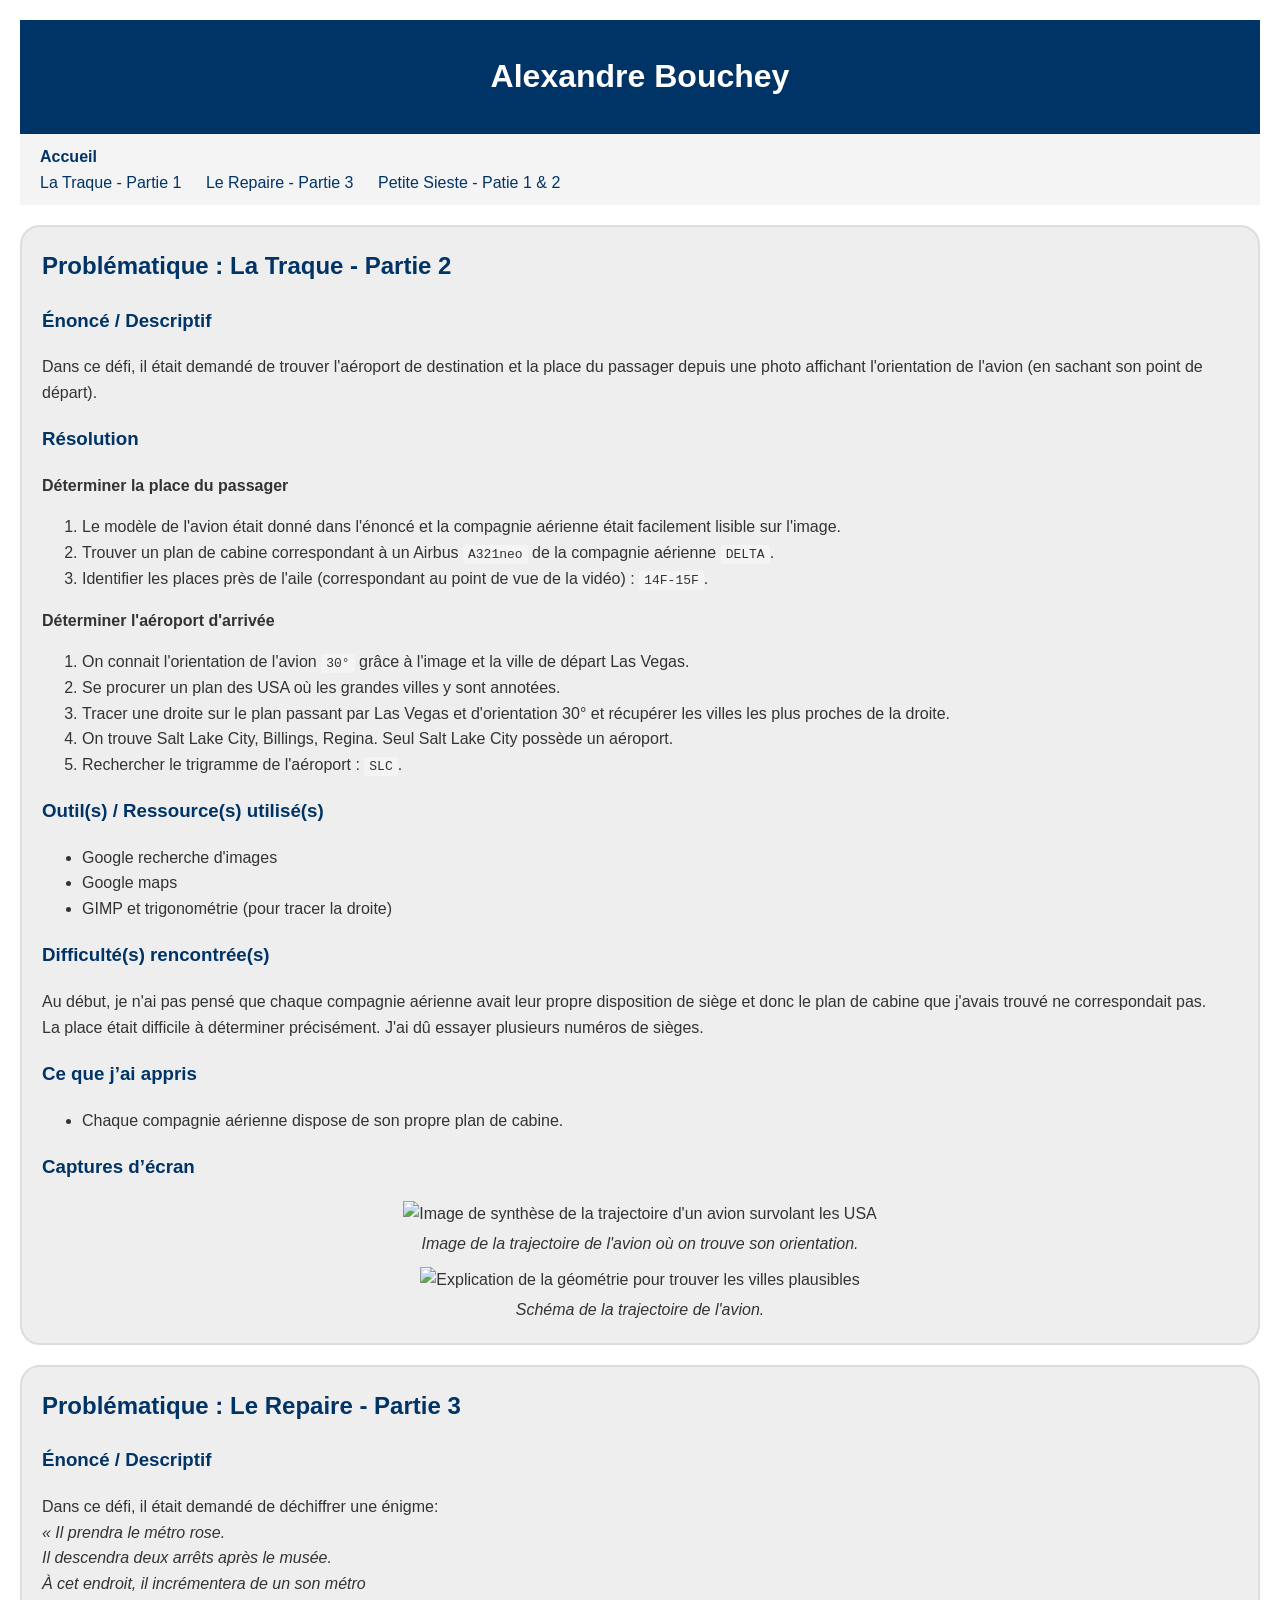
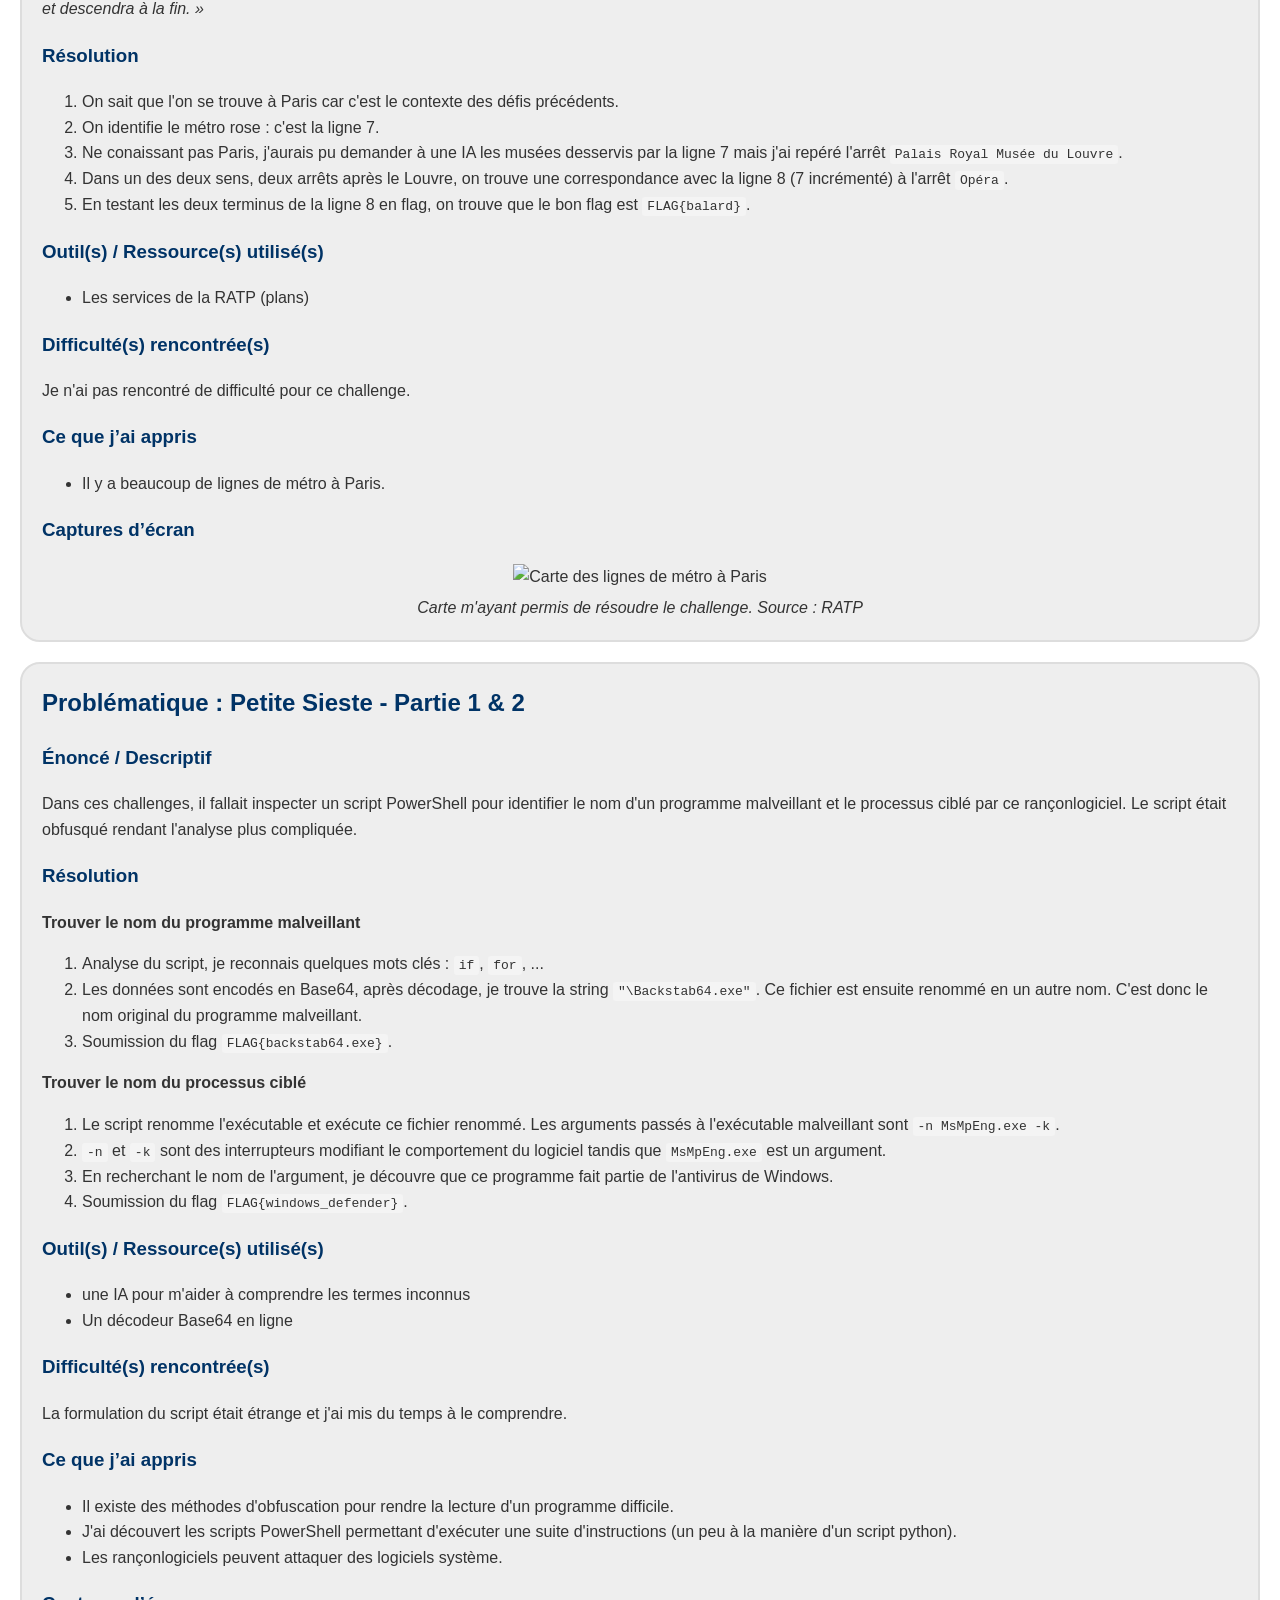
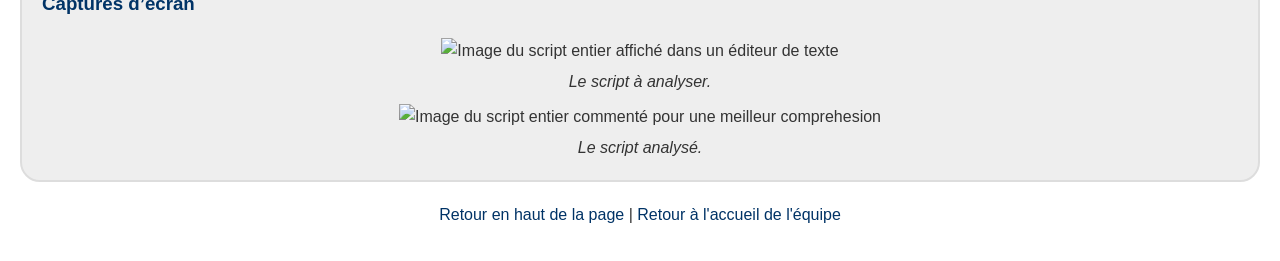
==== commit 93ffe4a7: "completed matteo's page & fixed lots of typos" ====
--- a/alexandre-bouchey.html
+++ b/alexandre-bouchey.html
@@ -25,7 +25,7 @@
 
             <h3>Énoncé / Descriptif</h3>
             <p>
-                Dans ce défi, il était demandé de trouver l'aéroport de destination et la place du passager depuis une photo affichant l'orientation l'avion (sachant son point de départ).
+                Dans ce défi, il était demandé de trouver l'aéroport de destination et la place du passager depuis une photo affichant l'orientation de l'avion (en sachant son point de départ).
             </p>
 
             <h3>Résolution</h3>
@@ -33,7 +33,7 @@
             <ol>
                 <li>Le modèle de l'avion était donné dans l'énoncé et la compagnie aérienne était facilement lisible sur l'image.</li>
                 <li>Trouver un plan de cabine correspondant à un Airbus <code>A321neo</code> de la compagnie aérienne <code>DELTA</code>.</li>
-                <li>Identifier les places près de l'aile (correspondant au point de vue de la vidéo): <code>14F-15F</code>.</li>
+                <li>Identifier les places près de l'aile (correspondant au point de vue de la vidéo) : <code>14F-15F</code>.</li>
             </ol>
             <strong>Déterminer l'aéroport d'arrivée</strong>
             <ol>
@@ -41,19 +41,19 @@
                 <li>Se procurer un plan des USA où les grandes villes y sont annotées.</li>
                 <li>Tracer une droite sur le plan passant par Las Vegas et d'orientation 30° et récupérer les villes les plus proches de la droite.</li>
                 <li>On trouve Salt Lake City, Billings, Regina. Seul Salt Lake City possède un aéroport.</li>
-                <li>Rechercher le trigramme de l'aéroport: <code>SLC</code>.</li>
+                <li>Rechercher le trigramme de l'aéroport : <code>SLC</code>.</li>
             </ol>
 
             <h3>Outil(s) / Ressource(s) utilisé(s)</h3>
             <ul>
-                <li>Google image search</li>
+                <li>Google recherche d'images</li>
                 <li>Google maps</li>
                 <li>GIMP et trigonométrie (pour tracer la droite)</li>
             </ul>
 
             <h3>Difficulté(s) rencontrée(s)</h3>
             <p>
-                Au début, je n'ai pensé que chaque compagnie aérienne avait leur prope disposition de siège et donc le plan de cabine que j'avais trouvé ne correspondait pas.
+                Au début, je n'ai pas pensé que chaque compagnie aérienne avait leur propre disposition de siège et donc le plan de cabine que j'avais trouvé ne correspondait pas.
                 <br/>
                 La place était difficile à déterminer précisément. J'ai dû essayer plusieurs numéros de sièges.
             </p>
@@ -65,7 +65,7 @@
 
             <h3>Captures d’écran</h3>
             <figure>
-                <img src="/assets/image_traque_2.jpg" alt="Image de synthèse de la trajectoire d'un avion survolant les USA">
+                <img src="/assets/image_traque_2.jpg" height="750px" alt="Image de synthèse de la trajectoire d'un avion survolant les USA">
                 <figcaption>
                     Image de la trajectoire de l'avion où on trouve son orientation.
                 </figcaption>
@@ -90,7 +90,7 @@
                     <br/>
                     Il descendra deux arrêts après le musée.
                     <br/>
-                    A cet endroit, il incrémentera de un son métro
+                    À cet endroit, il incrémentera de un son métro
                     <br/>
                     et descendra à la fin.
                 </q>
@@ -99,10 +99,10 @@
             <h3>Résolution</h3>
             <ol>
                 <li>On sait que l'on se trouve à Paris car c'est le contexte des défis précédents.</li>
-                <li>On identifie le métro rose: c'est la ligne 7.</li>
+                <li>On identifie le métro rose : c'est la ligne 7.</li>
                 <li>Ne conaissant pas Paris, j'aurais pu demander à une IA les musées desservis par la ligne 7 mais j'ai repéré l'arrêt <code>Palais Royal Musée du Louvre</code>.</li>
                 <li>Dans un des deux sens, deux arrêts après le Louvre, on trouve une correspondance avec la ligne 8 (7 incrémenté) à l'arrêt <code>Opéra</code>.</li>
-                <li>En testant les deux terminus de la ligne 8 en drapeaux, on trouve que le bon drapeau est <code>FLAG{balard}</code>.</li>
+                <li>En testant les deux terminus de la ligne 8 en flag, on trouve que le bon flag est <code>FLAG{balard}</code>.</li>
             </ol>
 
             <h3>Outil(s) / Ressource(s) utilisé(s)</h3>
@@ -117,14 +117,14 @@
 
             <h3>Ce que j’ai appris</h3>
             <ul>
-                <li>Il y a beaucoup de lignes de métro à Paris</li>
+                <li>Il y a beaucoup de lignes de métro à Paris.</li>
             </ul>
 
             <h3>Captures d’écran</h3>
             <figure>
                 <img src="/assets/plan_metro_paris.png" alt="Carte des lignes de métro à Paris">
                 <figcaption>
-                    Carte m'ayant permis de résoudre le challenge. Source: RATP
+                    Carte m'ayant permis de résoudre le challenge. Source : RATP
                 </figcaption>
             </figure>
         </section>
@@ -140,16 +140,16 @@
             <h3>Résolution</h3>
             <strong>Trouver le nom du programme malveillant</strong>
             <ol>
-                <li>Analyse du script, je reconnais quelques mots clés: <code>if</code>, <code>for</code>, ...</li>
-                <li>Les données sont encodés en Base64, après décodage, je trouve la string <code>"\Backstab64.exe"</code>. Ce fichier est renommé en un autre nom.</li>
-                <li>Soumission du flag <code>FLAG{backstab64.exe}</code></li>
+                <li>Analyse du script, je reconnais quelques mots clés : <code>if</code>, <code>for</code>, ...</li>
+                <li>Les données sont encodés en Base64, après décodage, je trouve la string <code>"\Backstab64.exe"</code>. Ce fichier est ensuite renommé en un autre nom. C'est donc le nom original du programme malveillant.</li>
+                <li>Soumission du flag <code>FLAG{backstab64.exe}</code>.</li>
             </ol>
             <strong>Trouver le nom du processus ciblé</strong>
             <ol>
-                <li>Le script renomme l'exécutable et exécute ce fichier renommé. Les arguments passés à l'exécutable malveillant sont <code>-n MsMpEng.exe -k</code></li>
-                <li><code>-n</code> et <code>-k</code> sont des interrupteurs modifiant le comportement du script tandis que <code>MsMpEng.exe</code> est un argument.</li>
-                <li>En recherchant le nom de l'argument, je découvre que ce programme fait partie de l'antivirus de Windows</li>
-                <li>Soumission du flag <code>FLAG{windows_defender}</code></li>
+                <li>Le script renomme l'exécutable et exécute ce fichier renommé. Les arguments passés à l'exécutable malveillant sont <code>-n MsMpEng.exe -k</code>.</li>
+                <li><code>-n</code> et <code>-k</code> sont des interrupteurs modifiant le comportement du logiciel tandis que <code>MsMpEng.exe</code> est un argument.</li>
+                <li>En recherchant le nom de l'argument, je découvre que ce programme fait partie de l'antivirus de Windows.</li>
+                <li>Soumission du flag <code>FLAG{windows_defender}</code>.</li>
             </ol>
 
             <h3>Outil(s) / Ressource(s) utilisé(s)</h3>
@@ -160,27 +160,27 @@
 
             <h3>Difficulté(s) rencontrée(s)</h3>
             <p>
-                La formulation du script était étrange et j'ai mis du temps à comprendre ce script
+                La formulation du script était étrange et j'ai mis du temps à le comprendre.
             </p>
 
             <h3>Ce que j’ai appris</h3>
             <ul>
                 <li>Il existe des méthodes d'obfuscation pour rendre la lecture d'un programme difficile.</li>
-                <li>J'ai découvert les scripts PowerShell permettant d'exéxuter une suite d'instruction (un peu à la manière de Python).</li>
-                <li>Les rançonlogiciels peuvent attaquer d'autres logiciels système.</li>
+                <li>J'ai découvert les scripts PowerShell permettant d'exécuter une suite d'instructions (un peu à la manière d'un script python).</li>
+                <li>Les rançonlogiciels peuvent attaquer des logiciels système.</li>
             </ul>
 
             <h3>Captures d’écran</h3>
             <figure>
                 <img src="/assets/powershell_script.png" alt="Image du script entier affiché dans un éditeur de texte">
                 <figcaption>
-                    Le script à analyser
+                    Le script à analyser.
                 </figcaption>
             </figure>
             <figure>
                 <img src="/assets/powershell_script_annotated.png" alt="Image du script entier commenté pour une meilleur comprehesion">
                 <figcaption>
-                    Le script analysé
+                    Le script analysé.
                 </figcaption>
             </figure>
         </section>
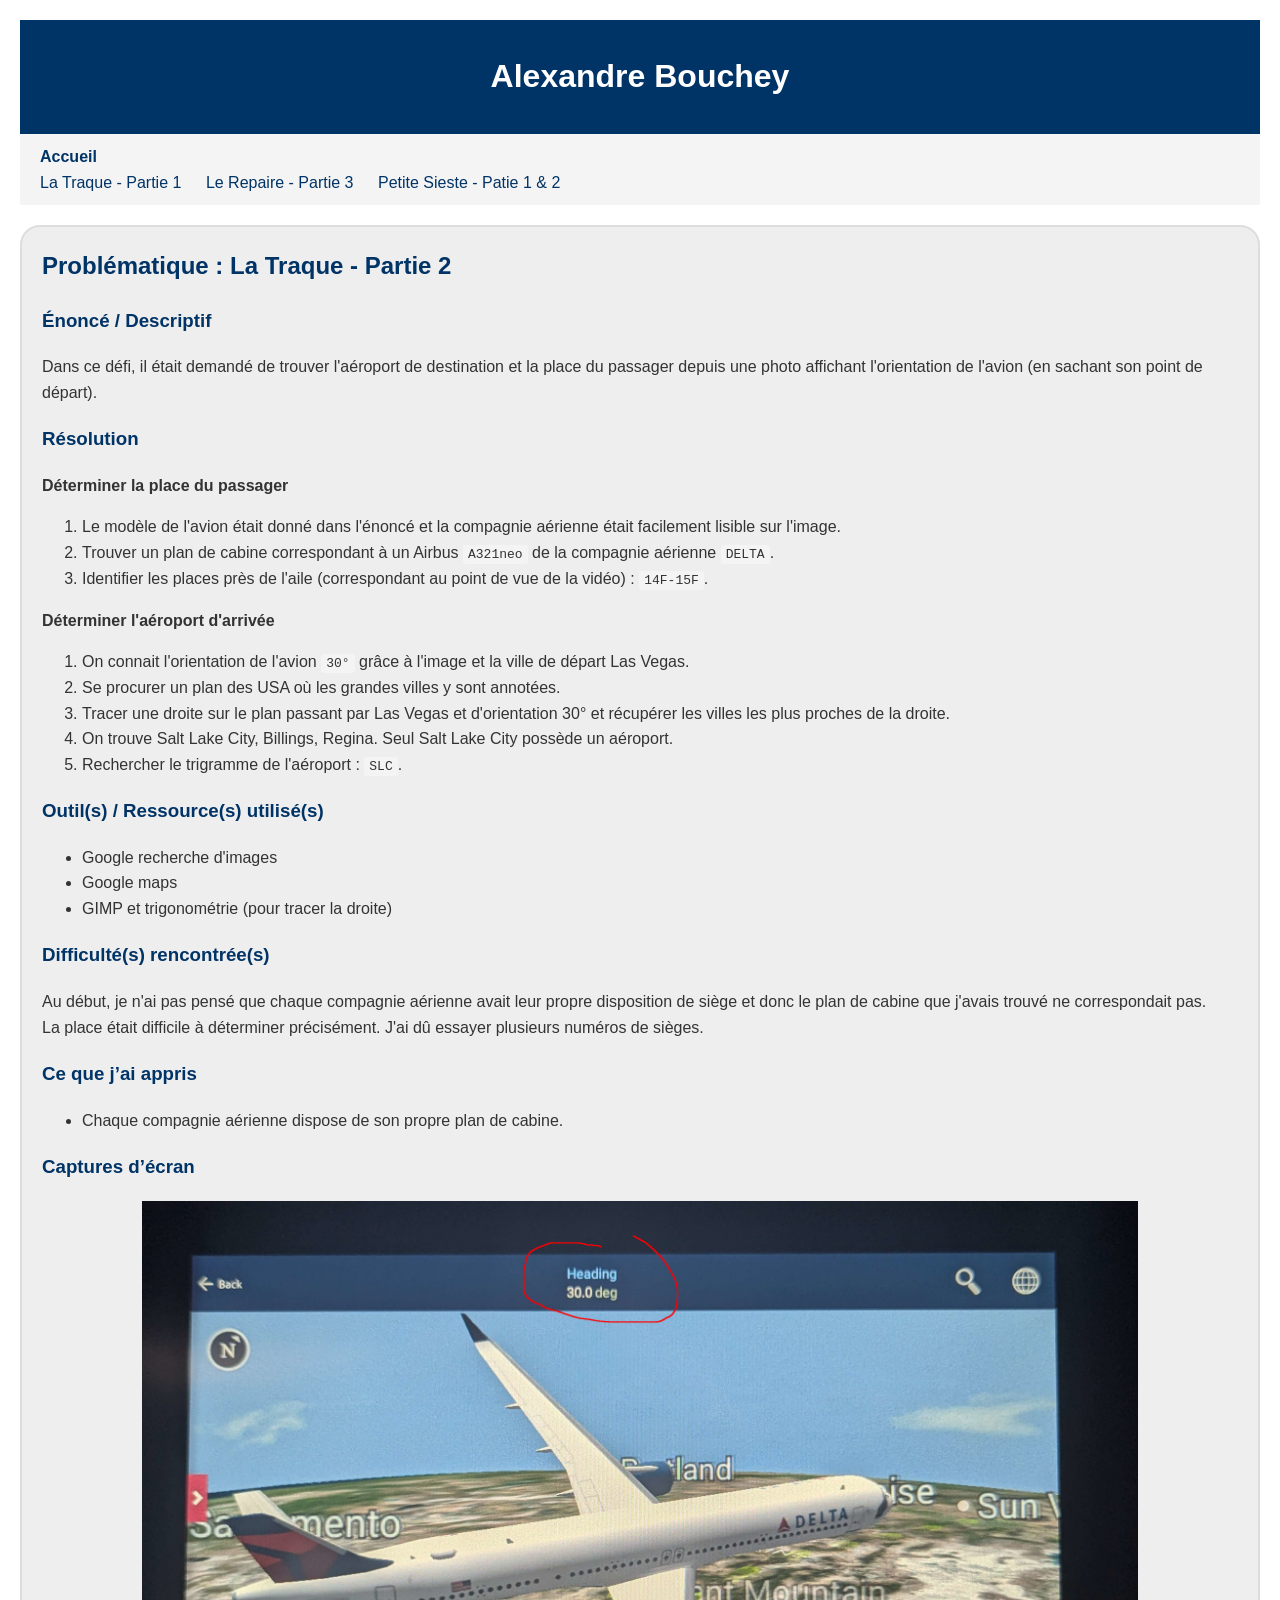
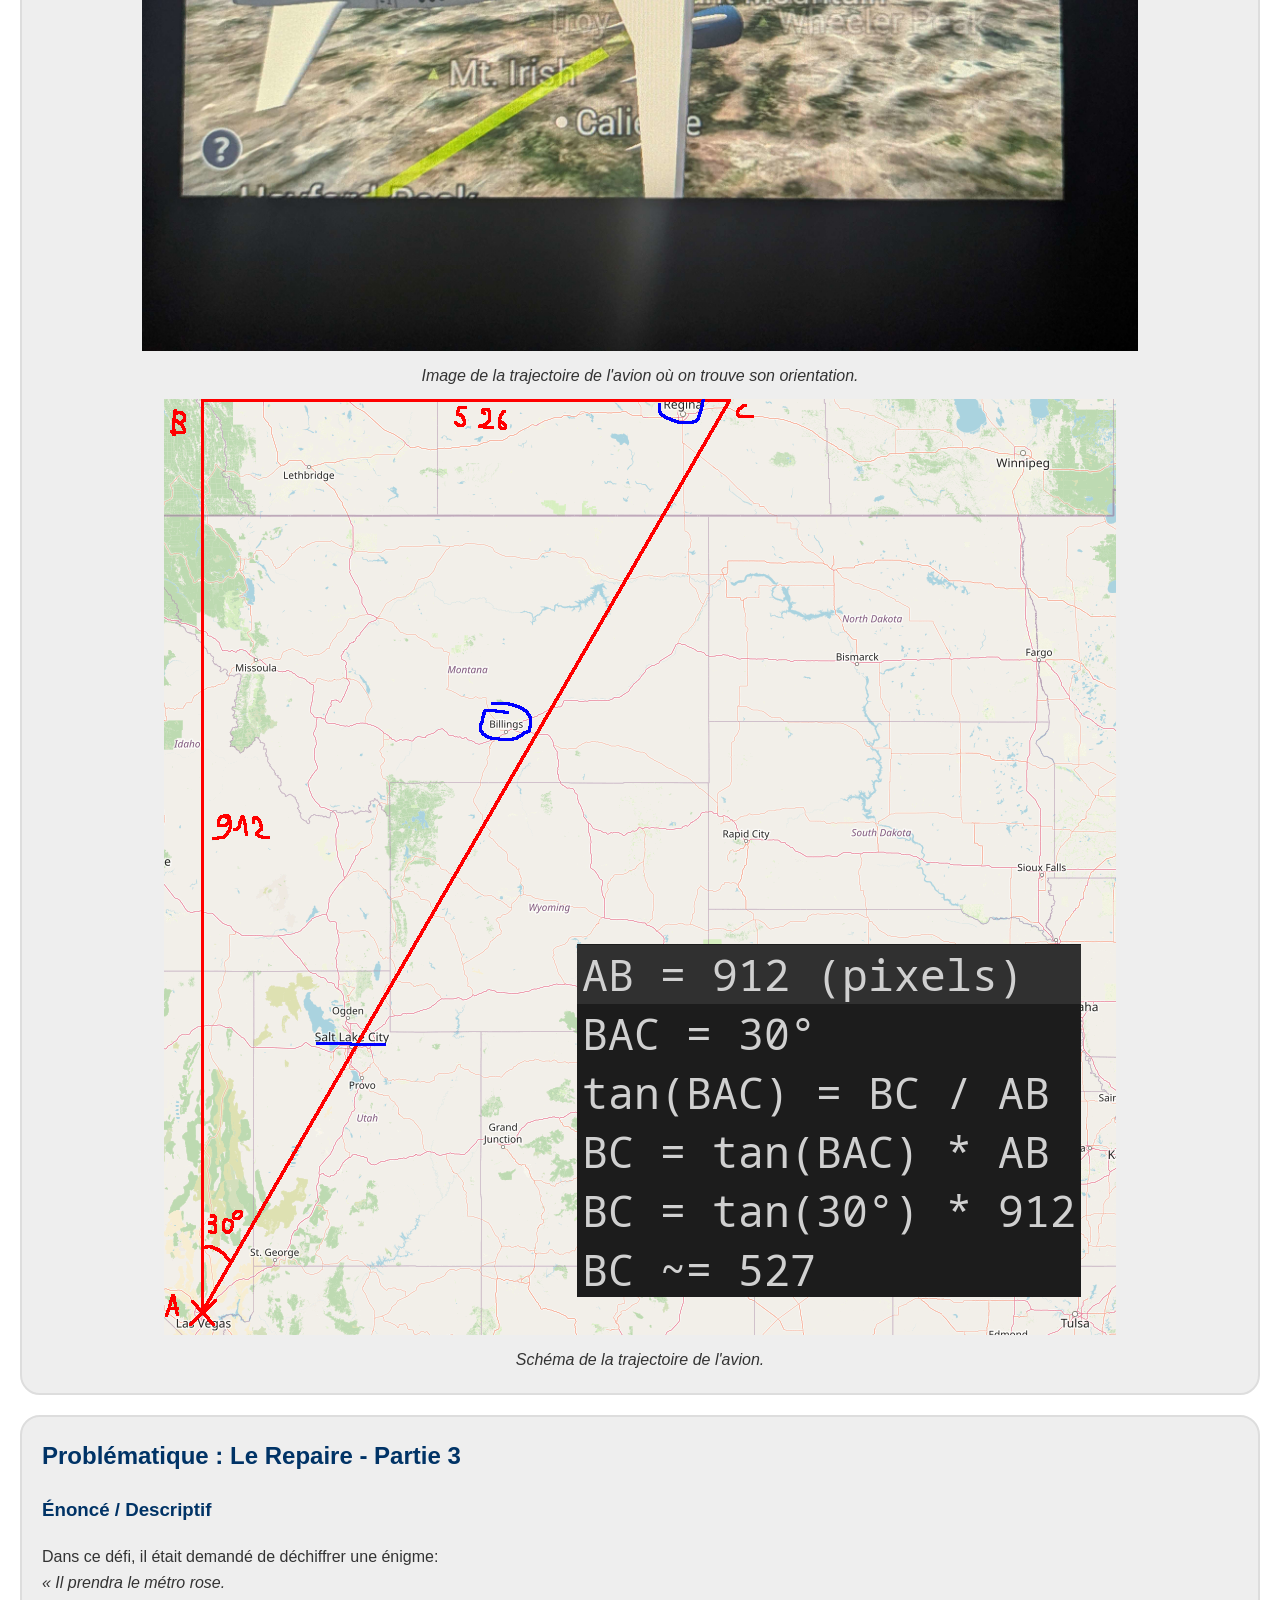
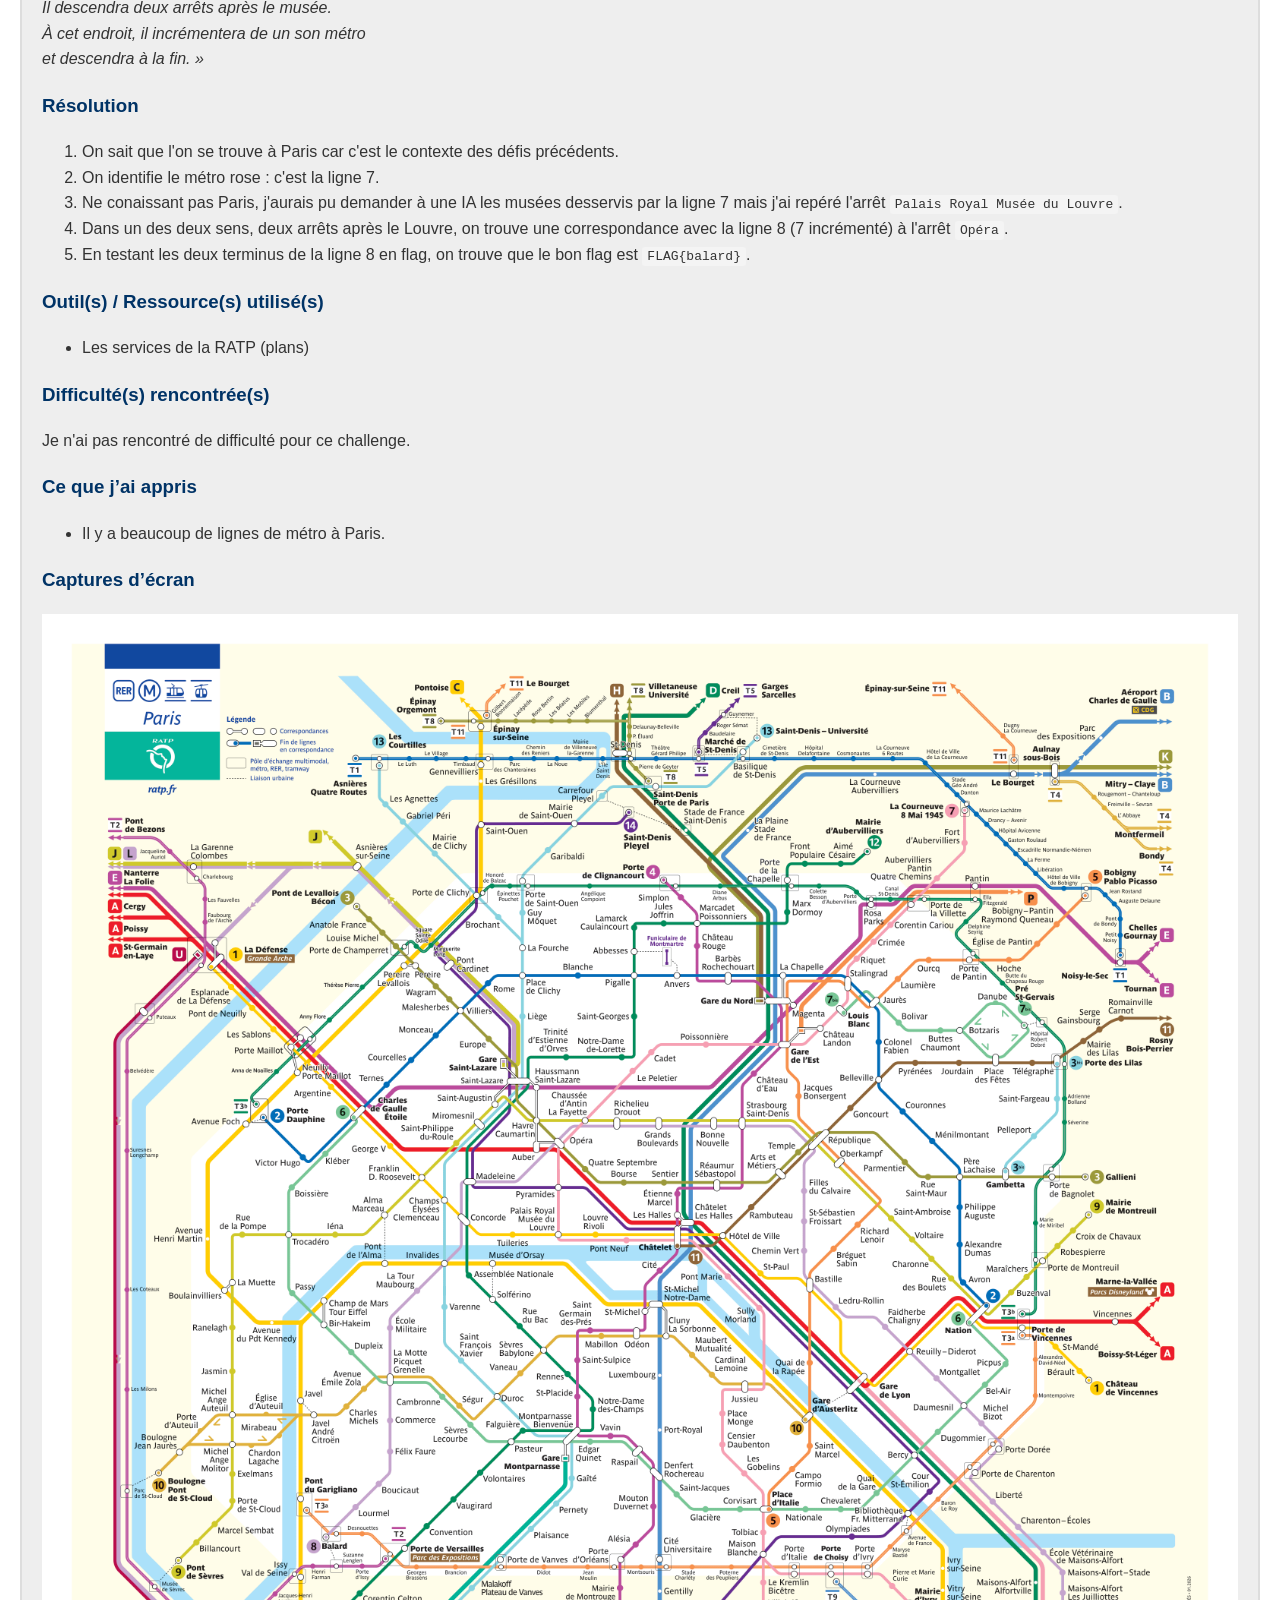
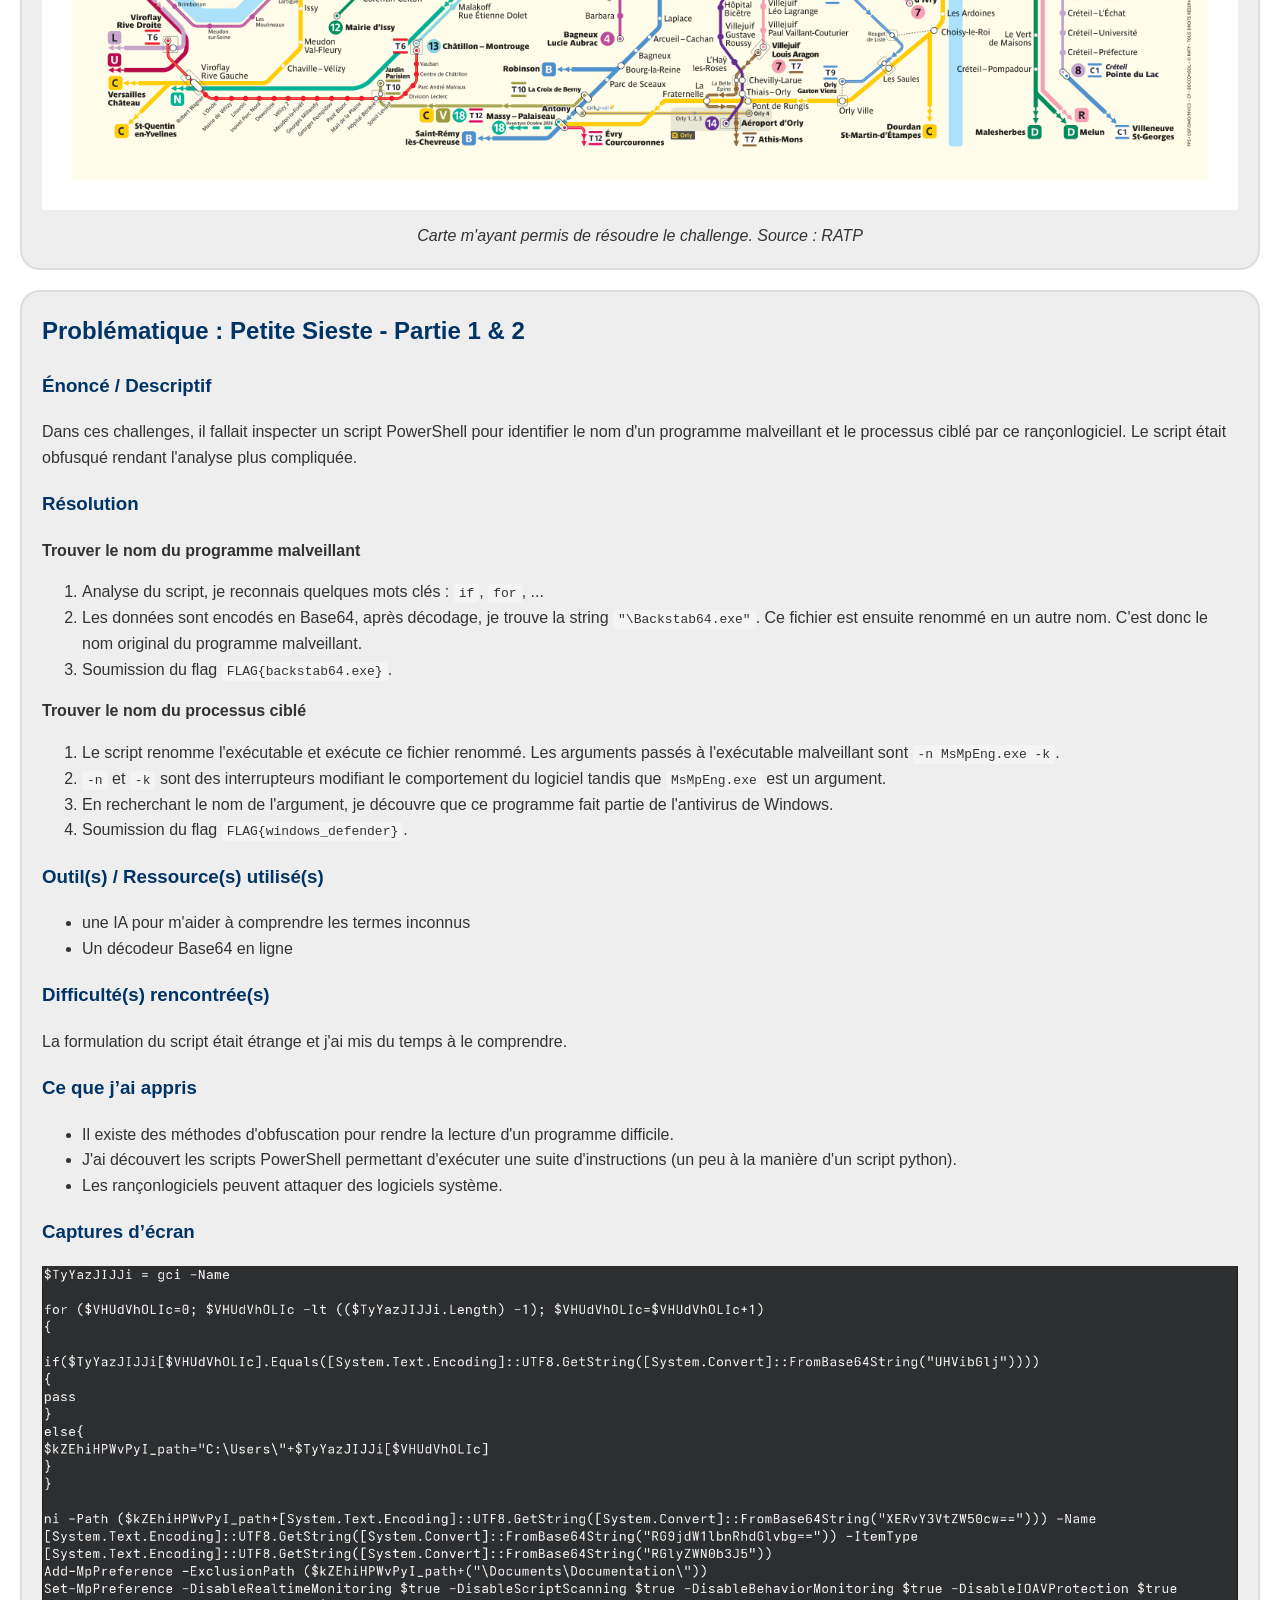
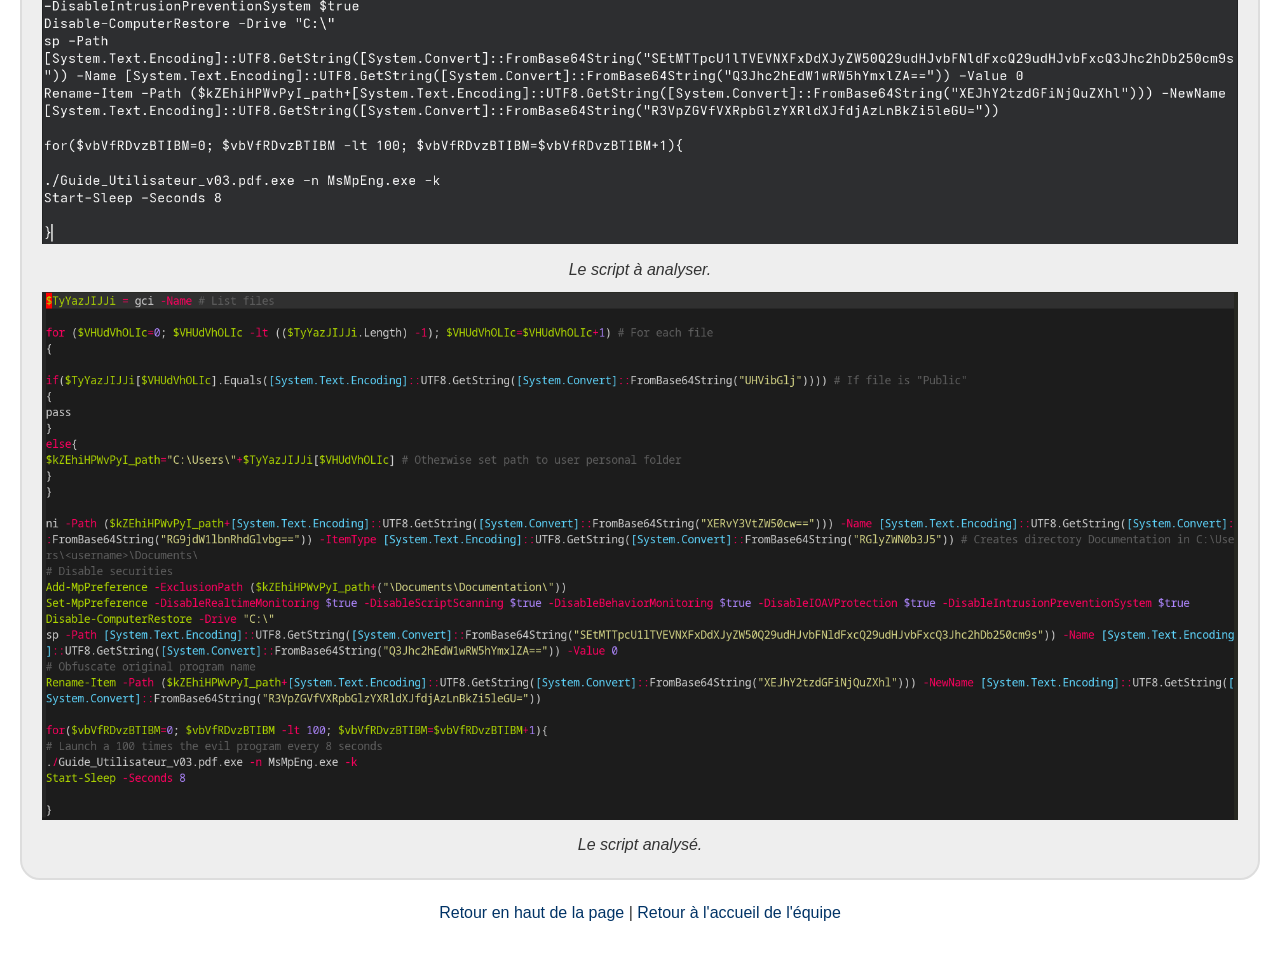
==== commit 1c98559b: "Fixed absolute paths in relative paths" ====
--- a/alexandre-bouchey.html
+++ b/alexandre-bouchey.html
@@ -12,7 +12,7 @@
     </header>
 
     <nav>
-        <a class="important-link" href="/index.html">Accueil</a>
+        <a class="important-link" href="./index.html">Accueil</a>
         <br/>
         <a href="#traque2">La Traque - Partie 1</a>
         <a href="#repaire3">Le Repaire - Partie 3</a>
@@ -65,13 +65,13 @@
 
             <h3>Captures d’écran</h3>
             <figure>
-                <img src="/assets/image_traque_2.jpg" height="750px" alt="Image de synthèse de la trajectoire d'un avion survolant les USA">
+                <img src="./assets/image_traque_2.jpg" height="750px" alt="Image de synthèse de la trajectoire d'un avion survolant les USA">
                 <figcaption>
                     Image de la trajectoire de l'avion où on trouve son orientation.
                 </figcaption>
             </figure>
             <figure>
-                <img src="/assets/la_traque_trigo.png" alt="Explication de la géométrie pour trouver les villes plausibles">
+                <img src="./assets/la_traque_trigo.png" alt="Explication de la géométrie pour trouver les villes plausibles">
                 <figcaption>
                     Schéma de la trajectoire de l'avion.
                 </figcaption>
@@ -122,7 +122,7 @@
 
             <h3>Captures d’écran</h3>
             <figure>
-                <img src="/assets/plan_metro_paris.png" alt="Carte des lignes de métro à Paris">
+                <img src="./assets/plan_metro_paris.png" alt="Carte des lignes de métro à Paris">
                 <figcaption>
                     Carte m'ayant permis de résoudre le challenge. Source : RATP
                 </figcaption>
@@ -172,13 +172,13 @@
 
             <h3>Captures d’écran</h3>
             <figure>
-                <img src="/assets/powershell_script.png" alt="Image du script entier affiché dans un éditeur de texte">
+                <img src="./assets/powershell_script.png" alt="Image du script entier affiché dans un éditeur de texte">
                 <figcaption>
                     Le script à analyser.
                 </figcaption>
             </figure>
             <figure>
-                <img src="/assets/powershell_script_annotated.png" alt="Image du script entier commenté pour une meilleur comprehesion">
+                <img src="./assets/powershell_script_annotated.png" alt="Image du script entier commenté pour une meilleur comprehesion">
                 <figcaption>
                     Le script analysé.
                 </figcaption>
